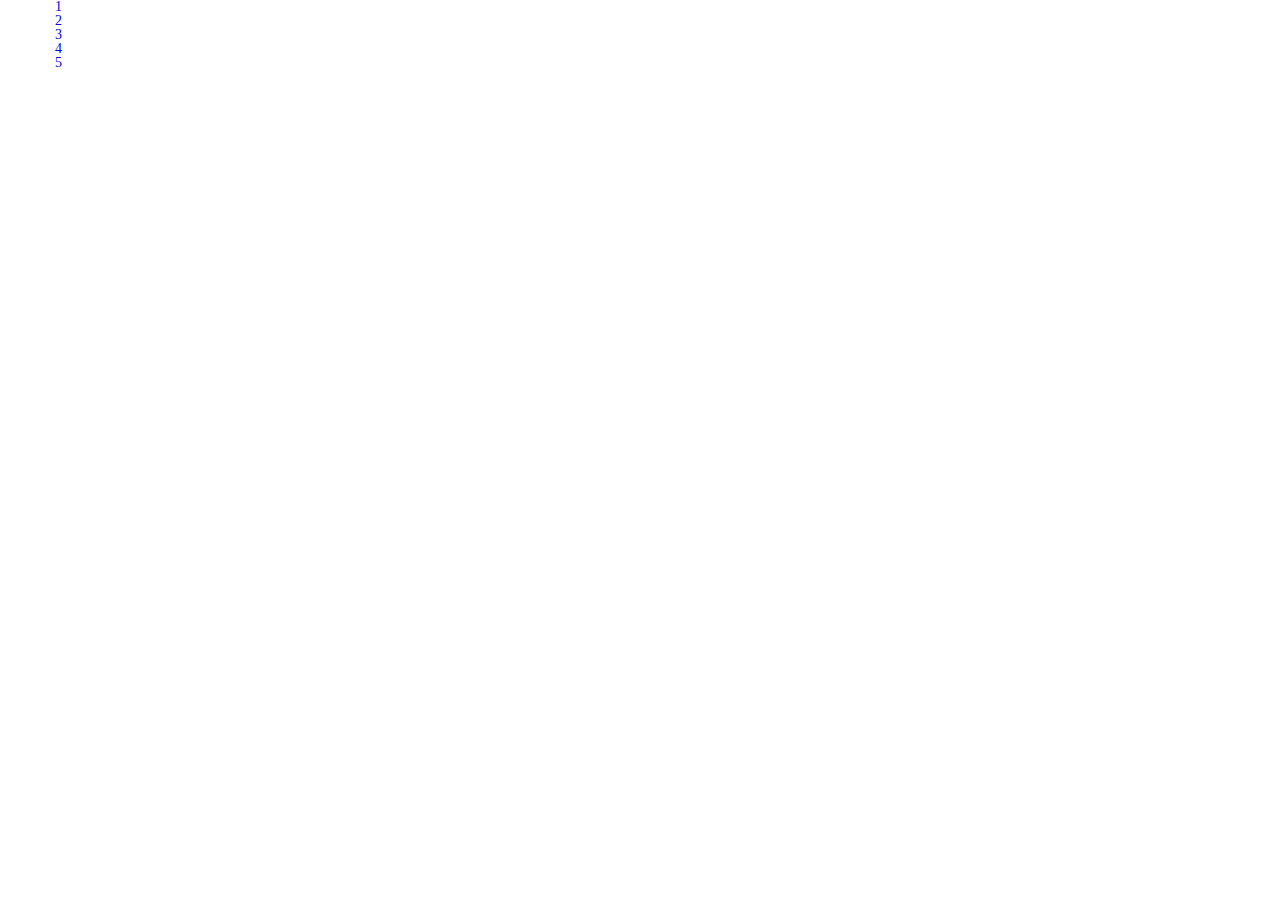
==== index.html @ c4c9f3ec "Стартовые файлы" ====
<!DOCTYPE html>
<html lang="ru">
<head>
	<title>Главная</title>
	<meta charset="UTF-8">
	<meta name="format-detection" content="telephone=no">
	<!-- Bootstrap добавил-->
	<!-- <link rel="stylesheet" href="https://stackpath.bootstrapcdn.com/bootstrap/4.5.0/css/bootstrap.min.css" integrity="sha384-9aIt2nRpC12Uk9gS9baDl411NQApFmC26EwAOH8WgZl5MYYxFfc+NcPb1dKGj7Sk" crossorigin="anonymous"> -->
	<!-- Главный Файл CSS Стилей был-->
	<link rel="stylesheet" href="css/style.css">
	<!-- Фавикон был-->
	<link rel="shortcut icon" href="favicon.ico">
	<!-- <meta name="robots" content="noindex, nofollow"> -->
	<!-- Bootstrap Адаптив был-->
	<!-- <meta name="viewport" content="width=device-width, initial-scale=1.0, maximum-scale=1.0, user-scalable=0"> -->
	<meta name="viewport" content="width=device-width, initial-scale=1.0">
</head>
<body>
	<div class="wrapper">
		<header id="header" class="header">
	<div class="container">
		<div class="header__row">

			<!-- Меню с иконкой бургера -->
			<div class="header__menu menu">
				<div class="menu__icon icon-menu">
					<span></span>
					<span></span>
					<span></span>
				</div>
				<nav class="menu__body">
					<ul class="menu__list">
						<li><a href="#" class="menu__link">1</a></li>
						<li><a href="#" class="menu__link">2</a></li>
						<li><a href="#" class="menu__link">3</a></li>
						<li><a href="#" class="menu__link">4</a></li>
						<li><a href="#" class="menu__link">5</a></li>
					</ul>
				</nav>
			</div>
		</div>
	</div>
</header>

		<!-- Секция -->
		<section id="about" class="about"> 
			<div class="container">
				<div class="block__map" id="map"></div>
			</div>
		</section>

		<!-- Секция -->
		<section id="about" class="about">
			<div class="container">

			</div>
		</section>

		<!-- Секция -->
		<section id="about" class="about">
			<div class="container">

			</div>
		</section>

		<!-- Секция -->
		<section id="about" class="about">
			<div class="container">

			</div>
		</section>

		<!-- Секция -->
		<section id="about" class="about">
			<div class="container">

			</div>
		</section>
		<footer id="footer" class="footer">
	<div class='container'>
		<div class="footer__row">
			<div class="col-lg">

			</div>
		</div>
	</div>
</footer>
	</div>
	<!-- Popup-1 -->
<div class="popup popup-callback">
	<div class="popup-table table">
		<div class="cell">
			<div class="popup-content">
				<div class="popup-close"></div>
				<div class="popup__title"></div>
				<div class="popup__txt"></div>
				<form action="#" class="popup-form form">
					<div class="form-input">
						<input autocomplete="off" type="text" name="form[]" data-value="" class="input" />
					</div>
					<div class="form-input">
						<input autocomplete="off" type="text" name="form[]" data-value="" class="input req email" />
					</div>
					<div class="form-input">
						<input autocomplete="off" type="text" name="form[]" data-value="" class="input req" />
					</div>
					<div class="form-button">
						<button type="submit" class="form__btn btn fw"></button>
					</div>
				</form>
			</div>
		</div>
	</div>
</div>
<!-- <a href="#callback" class="link pl"></a> -->

<!-- =============================================================================================================================== -->
<!-- Popup-Video -->
<div class="popup popup-video">
	<div class="popup-table table">
		<div class="cell">
			<div class="popup-close"></div>
			<div class="popup-video__value video"></div>
		</div>
	</div>
</div>
<!-- <a href="#video" data-vid="Ссылка с ютуба" class="link pl">Попап с видео</a> -->

<div class="popup popup-massege ms_1">
	<div class="popup-table table">
		<div class="cell">
			<div class="popup-content">
				<div class="popup-close"></div>
				<div class="popup__title"></div>
				<div class="popup__txt"></div>
			</div>
		</div>
	</div>
</div>
<!-- ========================================================================================================================================= -->
<!-- Popup-2 -->
<div id="popup-2" class="popup-2">
			<a href="#" class="popup__area-2"></a>
			<div class="popup__body-2">
				<div class="popup__content-2">

					<a href="#" class="popup__close-2">Close</a>
					<div class="popup__title">Заказать ворота Дешево!</div>
					<div class="popup__text">
						Автоматики для ворот, роллет и фасадных конструкций. Официальный представитель компаний 
						Алютех и REHAU и Авелор
					</div>
					<div class="popup__text">
						Автоматики для ворот, роллет и фасадных конструкций. Официальный представитель компаний 
						Алютех и REHAU и Авелор
					</div>
					<div class="popup__text">
						Автоматики для ворот, роллет и фасадных конструкций. Официальный представитель компаний 
						Алютех и REHAU и Авелор
					</div>
					<div class="popup__text">
						Автоматики для ворот, роллет и фасадных конструкций. Официальный представитель компаний 
						Алютех и REHAU и Авелор
					</div>
					<div class="popup__text">
						Автоматики для ворот, роллет и фасадных конструкций. Официальный представитель компаний 
						Алютех и REHAU и Авелор
					</div>

				</div>
			</div>
		</div>
		<!-- <a href="#popup-2" class="heading-info__button popup-link"></a> -->

	<script src="https://code.jquery.com/jquery-3.5.1.min.js" integrity="sha256-9/aliU8dGd2tb6OSsuzixeV4y/faTqgFtohetphbbj0=" crossorigin="anonymous"></script>
<script src="js/vendors.js"></script>
<script src="js/main.js"></script>
<script src="js/custom.js" ></script>

</body>
</html>
---- css/style.css ----
@charset "UTF-8";
* {
  padding: 0px;
  margin: 0px;
  border: 0px; }

*,
*:before,
*:after {
  -moz-box-sizing: border-box;
  -webkit-box-sizing: border-box;
  box-sizing: border-box; }

:focus,
:active {
  outline: none; }

a:focus,
a:active {
  outline: none; }

a, p, ul, li {
  margin: 0; }

aside,
nav,
footer,
header,
section {
  display: block; }

html,
body {
  height: 100%;
  min-width: 320px; }

body {
  line-height: 1;
  font-family: "";
  -ms-text-size-adjust: 100%;
  -moz-text-size-adjust: 100%;
  -webkit-text-size-adjust: 100%; }

input,
button,
textarea {
  font-family: ""; }

input::-ms-clear {
  display: none; }

button {
  cursor: pointer; }

button::-moz-focus-inner {
  padding: 0;
  border: 0; }

a,
a:visited {
  text-decoration: none; }

a:hover {
  text-decoration: none; }

ul li {
  list-style: none; }

img {
  vertical-align: top; }

h1,
h2,
h3,
h4,
h5,
h6 {
  font-weight: inherit;
  font-size: inherit; }

body {
  color: #000;
  font-size: 14px; }
  body.lock {
    overflow: hidden; }

.wrapper {
  width: 100%;
  min-height: 100%;
  overflow: hidden; }

.container {
  max-width: 1170px;
  margin: 0 auto;
  width: 100%; }

.form-row {
  display: -webkit-box;
  display: -moz-box;
  display: -ms-flexbox;
  display: -webkit-flex;
  display: flex;
  font-size: 0;
  margin: 0px -15px; }

.form__column {
  padding: 0px 15px; }

.btn {
  display: inline-block;
  padding: 0px 0px; }
  .btn.fw {
    width: 100%; }

.select-block {
  position: relative; }

.select__label {
  z-index: 2;
  position: absolute;
  top: -8px;
  background-color: #f7f7f7;
  padding: 0 5px;
  color: #979797;
  font-weight: 600;
  font-size: 13px;
  line-height: 16px;
  left: 20px; }

.select {
  position: relative;
  cursor: pointer; }
  .select .select-title {
    z-index: 1;
    width: 100%;
    height: 55px;
    border: 1px solid #dedede;
    position: relative;
    background-color: #fff; }
  .select .select-title__arrow {
    position: absolute;
    top: 0;
    right: 0px;
    width: 45px;
    height: 100%;
    background: url("../img/icons/select-arrow.svg") center no-repeat; }
  .select .select-title__value {
    color: #000;
    font-weight: 700;
    font-size: 18px;
    line-height: 53px;
    display: block;
    overflow: hidden;
    padding: 0 45px 0 25px;
    white-space: nowrap;
    text-transform: none;
    -o-text-overflow: ellipsis;
    text-overflow: ellipsis; }
  .select .select-options {
    position: absolute;
    z-index: 10;
    top: 54px;
    display: none;
    overflow: hidden;
    min-width: 100%;
    background-color: #fff;
    border: 1px solid #dedede;
    padding: 10px 20px 10px 25px; }
  .select .select-options-scroll {
    max-height: 80px;
    overflow: auto; }
  .select .select-options-list {
    padding: 0px 0px 0px 0px; }
  .select .select-options__value {
    color: #000;
    font-size: 20px;
    margin: 0px 0px 15px 0px; }
    .select .select-options__value:last-child {
      margin: 0px 0px 0px 0px; }
    .select .select-options__value:hover {
      color: #000; }

input[type=text], input[type=email], input[type=tel], textarea {
  -webkit-appearance: none;
  -moz-appearance: none;
  appearance: none; }

.input, .input__phone {
  border: 1px solid #000;
  border-radius: 0px;
  width: 100%;
  display: block;
  padding: 0px 10px; }

textarea.input {
  resize: none;
  padding: 5px 10px; }

.check {
  position: relative;
  padding-left: 25px;
  color: #5f5f5f;
  line-height: 18px;
  cursor: pointer; }
  .check input {
    display: none; }
  .check:before {
    content: '';
    left: 0;
    top: 0;
    width: 18px;
    height: 18px;
    border: 1px solid #a3a3a3;
    position: absolute; }
  .check.active:before {
    background: url("../img/icons/check.svg") center no-repeat; }

.option {
  position: relative;
  cursor: pointer;
  padding-left: 25px;
  line-height: 16px;
  margin-bottom: 10px;
  font-size: 15px;
  font-weight: 300; }
  .option:last-child {
    margin-bottom: 0px; }
  .option input {
    display: none; }
  .option:before {
    position: absolute;
    left: 0;
    top: 0;
    width: 16px;
    height: 16px;
    content: '';
    border: 1px solid #7f7f7f;
    border-radius: 50%; }
  .option.active:before {
    background: url("../img/icons/option.svg") center no-repeat; }

.rating-block {
  display: table;
  font-size: 0; }

.rating {
  display: inline-block;
  position: relative;
  vertical-align: middle; }
  .rating.edit .star {
    cursor: pointer; }
  .rating .star {
    width: 17px;
    height: 14px;
    display: inline-block;
    position: relative;
    z-index: 3; }

.rating__line {
  position: absolute;
  width: 85px;
  height: 14px;
  top: 0;
  left: 0;
  background: url("../img/icons/bg_rating.svg") 0 0 no-repeat;
  z-index: 1;
  background-size: 85px 100%; }

.rating__activeline {
  position: absolute;
  width: 0px;
  height: 14px;
  top: 0;
  left: 0;
  background: url("../img/icons/bg_rating_active.svg") 0 0 no-repeat;
  z-index: 2;
  background-size: 85px 100%; }

.rating__value {
  display: inline-block;
  color: #1b3139;
  font-size: 14px;
  line-height: 13px;
  vertical-align: middle; }

.quantity {
  position: relative;
  width: 73px;
  height: 47px;
  border: 1px solid #cfcfcf;
  background-color: #ffffff; }

.quantity__input {
  height: 45px;
  width: 50px;
  text-align: center;
  color: #101010;
  font-weight: 300; }

.quantity__btn {
  position: absolute;
  top: 11px;
  right: 15px;
  cursor: pointer; }
  .quantity__btn:before {
    font-size: 25px;
    display: inline-block;
    line-height: 10px;
    color: #a9a9a9; }
  .quantity__btn:hover:before {
    color: #da0005; }
  .quantity__btn.dwn {
    top: 25px; }

.category-params-item-price-table {
  margin-bottom: 25px; }
  .category-params-item-price-table .cell:first-child {
    padding-right: 15px;
    position: relative; }
    .category-params-item-price-table .cell:first-child:after {
      content: '-';
      position: absolute;
      right: -4px;
      top: 8px;
      font-size: 20px; }
  .category-params-item-price-table .cell:last-child {
    padding-left: 15px; }
  .category-params-item-price-table .cell input {
    height: 37px;
    border: 2px solid #393939;
    background-color: #ffffff;
    text-align: center;
    font-size: 12px;
    color: #393939;
    font-weight: 500;
    width: 100%; }

.category-params-item-price-range {
  margin: 0 12px 40px 12px;
  background-color: #c9cecf;
  height: 2px;
  position: relative; }
  .category-params-item-price-range .ui-slider-range {
    background-color: #000;
    height: 2px;
    position: relative; }
  .category-params-item-price-range .ui-slider-handle {
    width: 23px;
    height: 28px;
    border: 3px solid #fbfbfb;
    background-color: #ea5922;
    display: block;
    position: absolute;
    top: -14px;
    margin-left: -12px;
    cursor: pointer; }
    .category-params-item-price-range .ui-slider-handle span {
      position: absolute;
      bottom: -18px;
      left: 50%;
      width: 50px;
      text-align: center;
      font-size: 10px;
      margin-left: -25px;
      font-weight: 500;
      color: #94a6aa; }

.form__info {
  position: absolute;
  width: 60px;
  height: 60px;
  right: 0;
  top: 0;
  line-height: 60px;
  text-align: center;
  color: #888;
  z-index: 2;
  font-size: 14px; }
  @media (max-width: 767.98px) {
    .form__info {
      width: 50px;
      height: 50px;
      line-height: 50px; } }

.form-range-line {
  position: relative;
  height: 5px;
  border-radius: 0 0 4px 4px;
  background-color: #e0e0e0;
  margin: -2px 0px 0px 0px; }
  .form-range-line .ui-slider-range {
    background-color: #093454;
    height: 5px;
    position: absolute;
    top: 0;
    left: 0;
    border-radius: 0 0 4px 4px; }
  .form-range-line .ui-slider-handle {
    background: url("../img/icons/range.svg") 0 0 no-repeat;
    width: 28px;
    height: 28px;
    position: absolute;
    margin: -9px 0px 0px -14px;
    top: 0;
    left: 0;
    cursor: pointer; }
  .form-range-line .ui-state-hover {
    background: url("../img/icons/range_a.svg") 0 0 no-repeat; }

.form-range-values {
  display: -webkit-box;
  display: -moz-box;
  display: -ms-flexbox;
  display: -webkit-flex;
  display: flex;
  font-size: 0;
  -webkit-box-pack: justify;
  -ms-flex-pack: justify;
  justify-content: space-between;
  padding: 14px 0px 0px 0px; }

.form-range-values__item {
  font-size: 12px;
  color: #888; }

.row:after {
  display: block;
  content: "";
  clear: both; }

.rub:after {
  content: "₽"; }

.noselect {
  -webkit-touch-callout: none;
  -webkit-user-select: none;
  -khtml-user-select: none;
  -moz-user-select: none;
  -ms-user-select: none;
  user-select: none; }

ol.counter {
  list-style-type: none;
  counter-reset: item; }
  ol.counter li {
    position: relative;
    padding: 0px 0px 0px 45px; }
    ol.counter li:before {
      counter-increment: item;
      content: counter(item);
      position: absolute;
      left: 0;
      top: 0;
      color: #818181;
      font-size: 14px;
      font-weight: 700;
      text-align: center;
      line-height: 26px;
      border-radius: 50%;
      width: 28px;
      height: 28px;
      border: 1px solid #4274bb; }

.ellipsis {
  display: block;
  overflow: hidden;
  width: 100%;
  white-space: nowrap;
  -o-text-overflow: ellipsis;
  text-overflow: ellipsis; }

.es {
  overflow: hidden;
  white-space: nowrap;
  -o-text-overflow: ellipsis;
  text-overflow: ellipsis; }

.table {
  display: table;
  font-size: 0;
  width: 100%; }

.trow {
  display: table-row; }

.cell {
  display: table-cell; }
  .cell.full {
    width: 100%; }

.ibg {
  position: relative; }
  .ibg img {
    position: absolute;
    width: 100%;
    height: 100%;
    top: 0;
    left: 0;
    -o-object-fit: cover;
    object-fit: cover; }

body.ie .ibg {
  background-position: center;
  background-size: cover;
  background-repeat: no-repeat; }

body.ie .ibg img {
  width: 0;
  height: 0;
  opacity: 0;
  visibility: hidden; }

.video {
  position: relative;
  overflow: hidden;
  height: 0;
  padding-bottom: 56.25%; }
  .video video,
  .video iframe,
  .video object,
  .video embed {
    position: absolute;
    top: 0;
    left: 0;
    width: 100%;
    height: 100%; }

.videobg video,
.videobg iframe,
.videobg object,
.videobg embed {
  position: fixed;
  top: 50%;
  left: 50%;
  min-width: 100%;
  min-height: 100%;
  width: auto;
  height: auto;
  z-index: -100;
  -webkit-transform: translateX(-50%) translateY(-50%);
  -ms-transform: translateX(-50%) translateY(-50%);
  transform: translateX(-50%) translateY(-50%);
  background-size: cover; }

.moretext {
  overflow: hidden; }

.moretext__more {
  cursor: pointer; }
  .moretext__more span {
    font-style: normal; }
    .moretext__more span:first-child {
      display: block; }
    .moretext__more span:last-child {
      display: none; }
  .moretext__more.active span {
    font-style: normal; }
    .moretext__more.active span:first-child {
      display: none; }
    .moretext__more.active span:last-child {
      display: block; }

.graystyle {
  -webkit-transition: all 0.8s ease 0s;
  -moz-transition: all 0.8s ease 0s;
  -ms-transition: all 0.8s ease 0s;
  -o-transition: all 0.8s ease 0s;
  transition: all 0.8s ease 0s;
  filter: grayscale(1);
  -webkit-filter: grayscale(1);
  -moz-filter: grayscale(1);
  -o-filter: grayscale(1); }

.graystyleoff {
  filter: grayscale(0);
  -webkit-filter: grayscale(0);
  -moz-filter: grayscale(0);
  -o-filter: grayscale(0); }

.slick-slider {
  position: relative; }
  .slick-slider .slick-track,
  .slick-slider .slick-list {
    -webkit-transform: translate3d(0, 0, 0);
    -moz-transform: translate3d(0, 0, 0);
    -ms-transform: translate3d(0, 0, 0);
    -o-transform: translate3d(0, 0, 0);
    transform: translate3d(0, 0, 0); }
  .slick-slider .slick-list {
    position: relative;
    overflow: hidden;
    width: 100%; }
  .slick-slider .slick-track {
    position: relative;
    width: 100%;
    display: -webkit-box;
    display: -moz-box;
    display: -ms-flexbox;
    display: -webkit-flex;
    display: flex;
    font-size: 0; }
  .slick-slider .slick-slide {
    position: relative; }

.tab__item {
  display: none; }
  .tab__item.active {
    display: block; }

.mirror {
  -webkit-transform: scale(-1, 1);
  -ms-transform: scale(-1, 1);
  transform: scale(-1, 1); }

.nicescroll-rails {
  z-index: 1000 !important; }

.gm-style-iw-t {
  opacity: 0; }

.baloon {
  opacity: 1;
  right: -7px !important;
  bottom: 80px !important; }
  .baloon button {
    display: none !important; }
  .baloon:after {
    display: none !important; }

.baloon-style {
  display: none; }

.baloon-content.gm-style-iw {
  opacity: 1;
  border-radius: 0px !important;
  max-width: 300px !important;
  padding: 0 !important;
  left: 0 !important;
  width: 100% !important;
  overflow: visible !important; }
  .baloon-content.gm-style-iw > .gm-style-iw-d {
    overflow: hidden !important;
    max-width: none !important; }
  .baloon-content.gm-style-iw:after {
    display: none !important; }

.baloon-close {
  top: 18px !important; }

.popup {
  -webkit-overflow-scrolling: touch;
  background-color: rgba(0, 0, 0, 0.8);
  display: none;
  position: fixed !important;
  top: 0px;
  left: 0;
  width: 100%;
  height: 100%;
  overflow: auto;
  z-index: 100; }
  .popup.active .popup-content {
    -moz-transform: scale(1);
    -ms-transform: scale(1);
    -webkit-transform: scale(1);
    -o-transform: scale(1);
    transform: scale(1); }
  .popup.show {
    display: block; }
    .popup.show .popup-content {
      -moz-transform: scale(1);
      -ms-transform: scale(1);
      -webkit-transform: scale(1);
      -o-transform: scale(1);
      transform: scale(1); }

.popup-table {
  height: 100%;
  table-layout: fixed; }
  .popup-table > .cell {
    height: 100%;
    vertical-align: middle;
    padding: 30px 10px; }

.popup-content {
  -moz-transform: scale(0);
  -ms-transform: scale(0);
  -webkit-transform: scale(0);
  -o-transform: scale(0);
  transform: scale(0);
  -webkit-transition: all 0.3s ease 0s;
  -moz-transition: all 0.3s ease 0s;
  -ms-transition: all 0.3s ease 0s;
  -o-transition: all 0.3s ease 0s;
  transition: all 0.3s ease 0s;
  position: relative;
  max-width: 1230px;
  margin: 0px auto;
  background-color: #fff; }

.popup-close {
  width: 15px;
  height: 15px;
  position: absolute;
  top: 0px;
  right: 0px;
  cursor: pointer;
  background: url("../img/icons/close.svg") 0 0 no-repeat; }

.popup-video .popup-close {
  width: 40px;
  height: 40px;
  background-color: #fff;
  top: 0px;
  right: 0px; }

/*popup-2*/
.popup-2 {
  position: fixed;
  width: 100%;
  height: 100%;
  background: rgba(0, 0, 0, 0.8);
  top: 0;
  left: 0;
  z-index: 100;
  opacity: 0;
  visibility: hidden;
  overflow-y: auto;
  overflow-x: hidden;
  -webkit-transition: all 0.9s ease;
  -o-transition: all 0.9s ease;
  transition: all 0.9s ease; }

.popup-2:target {
  opacity: 1;
  visibility: visible; }

.popup-2:target .popup__content-2 {
  opacity: 1;
  -webkit-transform: translate(0px, 0px);
  -ms-transform: translate(0px, 0px);
  transform: translate(0px, 0px);
  /*transform: perspective(600px) translate(0px, 0%) rotateX(0deg);*/ }

.popup__area-2 {
  position: absolute;
  top: 0;
  left: 0;
  width: 100%;
  height: 100%; }

.popup__body-2 {
  min-height: 100%;
  display: -webkit-box;
  display: -ms-flexbox;
  display: flex;
  -webkit-box-align: center;
  -ms-flex-align: center;
  align-items: center;
  -webkit-box-pack: center;
  -ms-flex-pack: center;
  justify-content: center;
  padding: 30px 10px; }

.popup__content-2 {
  background: #fff;
  max-width: 800px;
  padding: 30px;
  position: relative;
  border-radius: 23px;
  opacity: 0;
  -webkit-transition: all 0.9s ease;
  -o-transition: all 0.9s ease;
  transition: all 0.9s ease;
  -webkit-transform: translate(0px, -100%);
  -ms-transform: translate(0px, -100%);
  transform: translate(0px, -100%);
  /*transform: perspective(600px) translate(0px, -100%) rotateX(45deg);*/ }

.popup__close-2 {
  position: absolute;
  top: 15px;
  right: 20px;
  font-size: 20px;
  color: #000; }

.popup__title {
  font-size: 35px;
  margin-bottom: 25px;
  text-align: center; }

.popup__text {
  font-size: 20px;
  line-height: 25px;
  margin-bottom: 10px;
  color: grey; }

.icon-menu {
  display: none;
  position: absolute;
  top: 18px;
  right: 10px;
  width: 30px;
  height: 18px;
  cursor: pointer;
  z-index: 5; }
  .icon-menu span {
    -webkit-transition: all 0.3s ease 0s;
    -moz-transition: all 0.3s ease 0s;
    -ms-transition: all 0.3s ease 0s;
    -o-transition: all 0.3s ease 0s;
    transition: all 0.3s ease 0s;
    top: 8px;
    left: 0px;
    position: absolute;
    width: 100%;
    height: 2px;
    background-color: #fe9d2b; }
    .icon-menu span:first-child {
      top: 0px; }
    .icon-menu span:last-child {
      top: auto;
      bottom: 0px; }
  .icon-menu.active span {
    -moz-transform: scale(0);
    -ms-transform: scale(0);
    -webkit-transform: scale(0);
    -o-transform: scale(0);
    transform: scale(0); }
    .icon-menu.active span:first-child {
      -moz-transform: rotate(-45deg);
      -ms-transform: rotate(-45deg);
      -webkit-transform: rotate(-45deg);
      -o-transform: rotate(-45deg);
      transform: rotate(-45deg);
      top: 8px; }
    .icon-menu.active span:last-child {
      -moz-transform: rotate(45deg);
      -ms-transform: rotate(45deg);
      -webkit-transform: rotate(45deg);
      -o-transform: rotate(45deg);
      transform: rotate(45deg);
      bottom: 8px; }

.menu__body.active {
  display: block;
  position: fixed;
  z-index: 50000;
  background: rgba(0, 0, 0, 0.9);
  left: 0;
  top: 0;
  width: 100%;
  height: 100%;
  padding: 15px 20px 35px 10px;
  margin-top: 55px;
  overflow: auto;
  -webkit-transition: all 0.35s;
  -o-transition: all 0.35s;
  transition: all 0.35s; }

@media (max-width: 1100px) {
  .container {
    padding: 0 10px; } }

@media (max-width: 768px) {
  .menu__body {
    display: none; }
  .icon-menu {
    display: block; } }
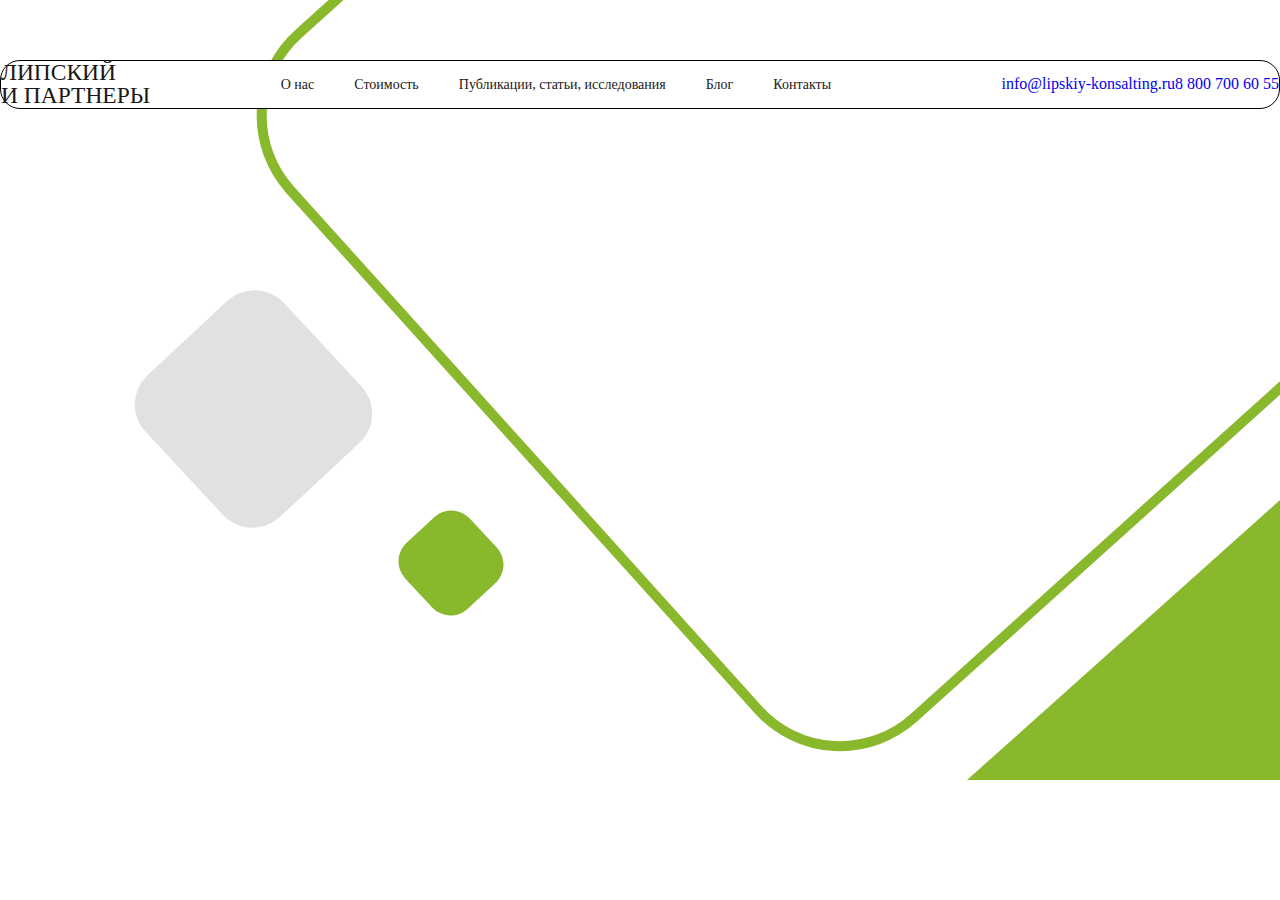
==== commit 561501a1: "Частичная верстка шакпи" ====
--- a/index.html
+++ b/index.html
@@ -1,5 +1,6 @@
 <!DOCTYPE html>
 <html lang="ru">
+
 <head>
 	<title>Главная</title>
 	<meta charset="UTF-8">
@@ -15,11 +16,22 @@
 	<!-- <meta name="viewport" content="width=device-width, initial-scale=1.0, maximum-scale=1.0, user-scalable=0"> -->
 	<meta name="viewport" content="width=device-width, initial-scale=1.0">
 </head>
+
 <body>
 	<div class="wrapper">
 		<header id="header" class="header">
-	<div class="container">
-		<div class="header__row">
+
+	<div class="header__img">
+		<div class="header__img-big"></div>
+		<div class="header__block-grey"></div>
+		<div class="header__block-green-small"></div>
+		<div class="header__block-green"></div>
+	</div>
+
+	<div class="header__container container">
+
+		<div class="header__row d-flex">
+			<a href="#" class="header__logo">ЛИПСКИЙ <br> <span>И ПАРТНЕРЫ</span></a>
 
 			<!-- Меню с иконкой бургера -->
 			<div class="header__menu menu">
@@ -29,21 +41,28 @@
 					<span></span>
 				</div>
 				<nav class="menu__body">
-					<ul class="menu__list">
-						<li><a href="#" class="menu__link">1</a></li>
-						<li><a href="#" class="menu__link">2</a></li>
-						<li><a href="#" class="menu__link">3</a></li>
-						<li><a href="#" class="menu__link">4</a></li>
-						<li><a href="#" class="menu__link">5</a></li>
+					<ul class="menu__list d-flex">
+						<li><a href="#" class="menu__link">О нас</a></li>
+						<li><a href="#" class="menu__link">Стоимость</a></li>
+						<li><a href="#" class="menu__link">Публикации, статьи, исследования</a></li>
+						<li><a href="#" class="menu__link">Блог</a></li>
+						<li><a href="#" class="menu__link">Контакты</a></li>
 					</ul>
 				</nav>
 			</div>
-		</div>
-	</div>
+
+			<div class="header__contact d-flex">
+				<a href="#">info@lipskiy-konsalting.ru</a>
+				<a href="#">8 800 700 60 55</a>
+			</div>
+		</div>
+
+	</div>
+
 </header>
 
 		<!-- Секция -->
-		<section id="about" class="about"> 
+		<section id="about" class="about">
 			<div class="container">
 				<div class="block__map" id="map"></div>
 			</div>
@@ -178,4 +197,5 @@
 <script src="js/custom.js" ></script>
 
 </body>
+
 </html>--- a/css/style.css
+++ b/css/style.css
@@ -1,4 +1,3 @@
-@charset "UTF-8";
 * {
   padding: 0px;
   margin: 0px;
@@ -79,8 +78,8 @@
   font-size: inherit; }
 
 body {
-  color: #000;
-  font-size: 14px; }
+  color: #1A1818;
+  font-size: 16px; }
   body.lock {
     overflow: hidden; }
 
@@ -90,7 +89,7 @@
   overflow: hidden; }
 
 .container {
-  max-width: 1170px;
+  max-width: 1440px;
   margin: 0 auto;
   width: 100%; }
 
@@ -422,230 +421,6 @@
 .form-range-values__item {
   font-size: 12px;
   color: #888; }
-
-.row:after {
-  display: block;
-  content: "";
-  clear: both; }
-
-.rub:after {
-  content: "₽"; }
-
-.noselect {
-  -webkit-touch-callout: none;
-  -webkit-user-select: none;
-  -khtml-user-select: none;
-  -moz-user-select: none;
-  -ms-user-select: none;
-  user-select: none; }
-
-ol.counter {
-  list-style-type: none;
-  counter-reset: item; }
-  ol.counter li {
-    position: relative;
-    padding: 0px 0px 0px 45px; }
-    ol.counter li:before {
-      counter-increment: item;
-      content: counter(item);
-      position: absolute;
-      left: 0;
-      top: 0;
-      color: #818181;
-      font-size: 14px;
-      font-weight: 700;
-      text-align: center;
-      line-height: 26px;
-      border-radius: 50%;
-      width: 28px;
-      height: 28px;
-      border: 1px solid #4274bb; }
-
-.ellipsis {
-  display: block;
-  overflow: hidden;
-  width: 100%;
-  white-space: nowrap;
-  -o-text-overflow: ellipsis;
-  text-overflow: ellipsis; }
-
-.es {
-  overflow: hidden;
-  white-space: nowrap;
-  -o-text-overflow: ellipsis;
-  text-overflow: ellipsis; }
-
-.table {
-  display: table;
-  font-size: 0;
-  width: 100%; }
-
-.trow {
-  display: table-row; }
-
-.cell {
-  display: table-cell; }
-  .cell.full {
-    width: 100%; }
-
-.ibg {
-  position: relative; }
-  .ibg img {
-    position: absolute;
-    width: 100%;
-    height: 100%;
-    top: 0;
-    left: 0;
-    -o-object-fit: cover;
-    object-fit: cover; }
-
-body.ie .ibg {
-  background-position: center;
-  background-size: cover;
-  background-repeat: no-repeat; }
-
-body.ie .ibg img {
-  width: 0;
-  height: 0;
-  opacity: 0;
-  visibility: hidden; }
-
-.video {
-  position: relative;
-  overflow: hidden;
-  height: 0;
-  padding-bottom: 56.25%; }
-  .video video,
-  .video iframe,
-  .video object,
-  .video embed {
-    position: absolute;
-    top: 0;
-    left: 0;
-    width: 100%;
-    height: 100%; }
-
-.videobg video,
-.videobg iframe,
-.videobg object,
-.videobg embed {
-  position: fixed;
-  top: 50%;
-  left: 50%;
-  min-width: 100%;
-  min-height: 100%;
-  width: auto;
-  height: auto;
-  z-index: -100;
-  -webkit-transform: translateX(-50%) translateY(-50%);
-  -ms-transform: translateX(-50%) translateY(-50%);
-  transform: translateX(-50%) translateY(-50%);
-  background-size: cover; }
-
-.moretext {
-  overflow: hidden; }
-
-.moretext__more {
-  cursor: pointer; }
-  .moretext__more span {
-    font-style: normal; }
-    .moretext__more span:first-child {
-      display: block; }
-    .moretext__more span:last-child {
-      display: none; }
-  .moretext__more.active span {
-    font-style: normal; }
-    .moretext__more.active span:first-child {
-      display: none; }
-    .moretext__more.active span:last-child {
-      display: block; }
-
-.graystyle {
-  -webkit-transition: all 0.8s ease 0s;
-  -moz-transition: all 0.8s ease 0s;
-  -ms-transition: all 0.8s ease 0s;
-  -o-transition: all 0.8s ease 0s;
-  transition: all 0.8s ease 0s;
-  filter: grayscale(1);
-  -webkit-filter: grayscale(1);
-  -moz-filter: grayscale(1);
-  -o-filter: grayscale(1); }
-
-.graystyleoff {
-  filter: grayscale(0);
-  -webkit-filter: grayscale(0);
-  -moz-filter: grayscale(0);
-  -o-filter: grayscale(0); }
-
-.slick-slider {
-  position: relative; }
-  .slick-slider .slick-track,
-  .slick-slider .slick-list {
-    -webkit-transform: translate3d(0, 0, 0);
-    -moz-transform: translate3d(0, 0, 0);
-    -ms-transform: translate3d(0, 0, 0);
-    -o-transform: translate3d(0, 0, 0);
-    transform: translate3d(0, 0, 0); }
-  .slick-slider .slick-list {
-    position: relative;
-    overflow: hidden;
-    width: 100%; }
-  .slick-slider .slick-track {
-    position: relative;
-    width: 100%;
-    display: -webkit-box;
-    display: -moz-box;
-    display: -ms-flexbox;
-    display: -webkit-flex;
-    display: flex;
-    font-size: 0; }
-  .slick-slider .slick-slide {
-    position: relative; }
-
-.tab__item {
-  display: none; }
-  .tab__item.active {
-    display: block; }
-
-.mirror {
-  -webkit-transform: scale(-1, 1);
-  -ms-transform: scale(-1, 1);
-  transform: scale(-1, 1); }
-
-.nicescroll-rails {
-  z-index: 1000 !important; }
-
-.gm-style-iw-t {
-  opacity: 0; }
-
-.baloon {
-  opacity: 1;
-  right: -7px !important;
-  bottom: 80px !important; }
-  .baloon button {
-    display: none !important; }
-  .baloon:after {
-    display: none !important; }
-
-.baloon-style {
-  display: none; }
-
-.baloon-content.gm-style-iw {
-  opacity: 1;
-  border-radius: 0px !important;
-  max-width: 300px !important;
-  padding: 0 !important;
-  left: 0 !important;
-  width: 100% !important;
-  overflow: visible !important; }
-  .baloon-content.gm-style-iw > .gm-style-iw-d {
-    overflow: hidden !important;
-    max-width: none !important; }
-  .baloon-content.gm-style-iw:after {
-    display: none !important; }
-
-.baloon-close {
-  top: 18px !important; }
 
 .popup {
   -webkit-overflow-scrolling: touch;
@@ -793,6 +568,116 @@
   line-height: 25px;
   margin-bottom: 10px;
   color: grey; }
+
+.header {
+  position: relative;
+  padding-top: 60px; }
+  .header__container {
+    position: relative;
+    z-index: 5; }
+  .header__logo {
+    font-size: 23.48px;
+    color: #1A1818; }
+    .header__logo span {
+      color: #1A1818; }
+  .header__img {
+    max-width: 1180px;
+    width: 100%;
+    height: 780px;
+    position: absolute;
+    top: 0;
+    right: 0;
+    z-index: 1;
+    margin-left: auto; }
+  .header__img-big {
+    position: relative;
+    top: -370px;
+    right: -24%;
+    max-width: 1070px;
+    width: 100%;
+    height: 930px;
+    border: 10px solid #8AB82D;
+    border-radius: 115px;
+    overflow: hidden;
+    -webkit-transform: rotate(-42deg);
+    -ms-transform: rotate(-42deg);
+    transform: rotate(-42deg);
+    -moz-transform-origin: 0 100%;
+    -ms-transform-origin: 0 100%;
+    -o-transform-origin: 0 100%; }
+  .header__img-big:before {
+    content: "";
+    position: absolute;
+    width: 100%;
+    height: 758px;
+    top: 180px;
+    right: 310px;
+    z-index: 1;
+    background: url("../img/header-01.jpg") center center;
+    background-repeat: no-repeat;
+    background-position: 50% 50%;
+    -webkit-transform: rotate(42deg);
+    -ms-transform: rotate(42deg);
+    transform: rotate(42deg); }
+  .header__block-grey {
+    position: absolute;
+    top: 40%;
+    left: 5%;
+    width: 189px;
+    height: 194px;
+    background: #E0E1E3;
+    border-radius: 40px;
+    overflow: hidden;
+    -webkit-transform: rotate(-43deg);
+    -ms-transform: rotate(-43deg);
+    transform: rotate(-43deg);
+    -moz-transform-origin: 0 100%;
+    -ms-transform-origin: 0 100%;
+    -o-transform-origin: 0 100%; }
+  .header__block-green-small {
+    position: absolute;
+    bottom: 22%;
+    left: 26%;
+    width: 88px;
+    height: 90px;
+    background: #8AB82D;
+    border-radius: 25px;
+    overflow: hidden;
+    -webkit-transform: rotate(-43deg);
+    -ms-transform: rotate(-43deg);
+    transform: rotate(-43deg);
+    -moz-transform-origin: 0 100%;
+    -ms-transform-origin: 0 100%;
+    -o-transform-origin: 0 100%; }
+  .header__block-green {
+    position: absolute;
+    bottom: 0;
+    right: 0;
+    border-bottom: 280px solid #8AB82D;
+    border-left: 313px solid transparent; }
+  .header__img-c {
+    width: 100%;
+    height: auto; }
+  .header__row {
+    background: #fff;
+    border-radius: 20px;
+    border: 1px solid #000; }
+
+.d-flex {
+  display: -webkit-box;
+  display: -ms-flexbox;
+  display: flex;
+  -webkit-box-pack: justify;
+  -ms-flex-pack: justify;
+  justify-content: space-between;
+  -webkit-box-align: center;
+  -ms-flex-align: center;
+  align-items: center; }
+
+.menu__link {
+  font-size: 14px;
+  color: #1A1818;
+  margin-right: 40px; }
 
 .icon-menu {
   display: none;
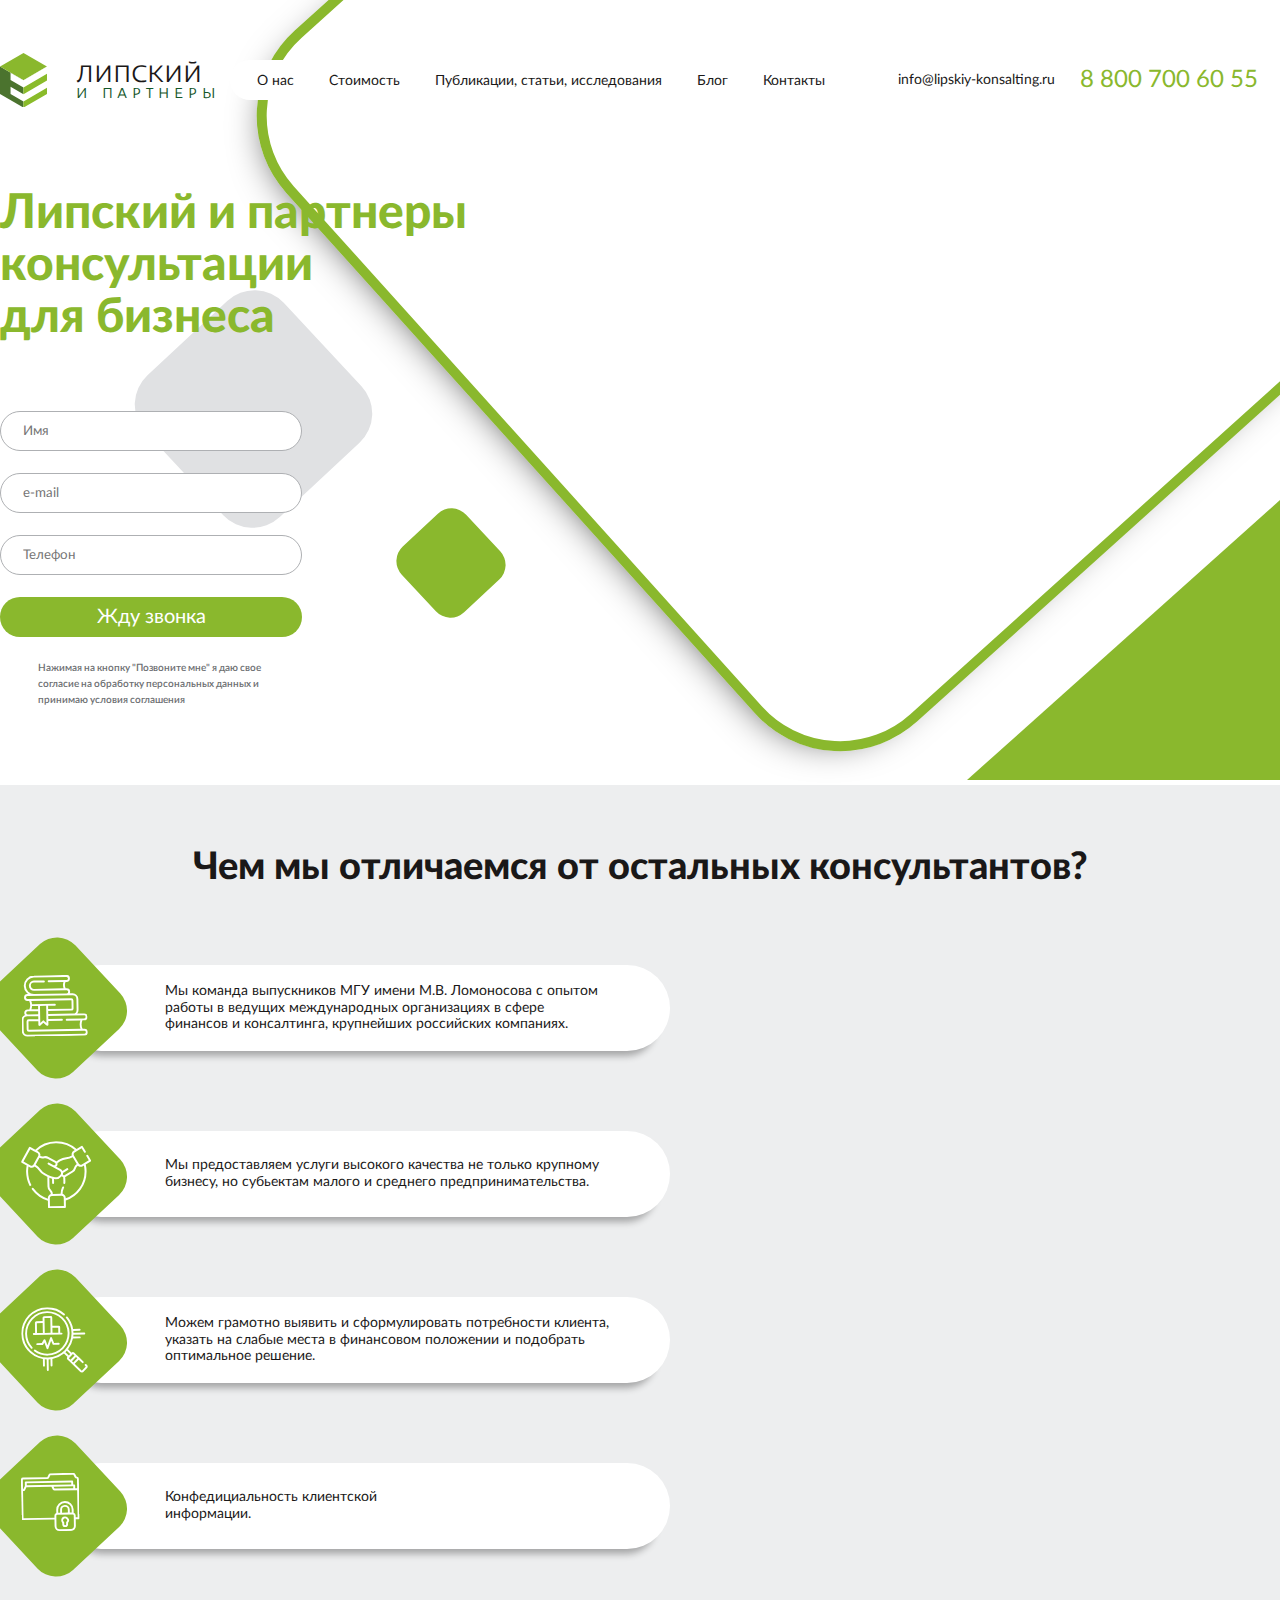
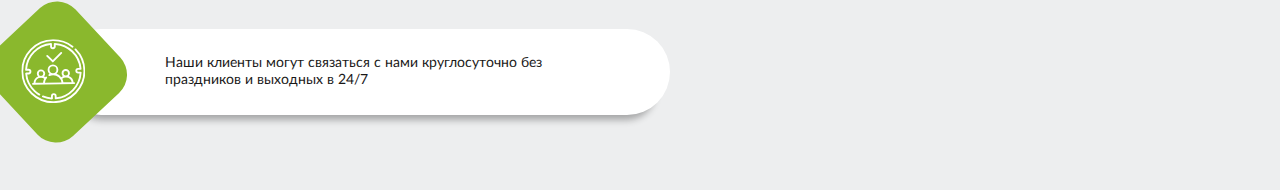
==== commit 7d9a107f: "Верстка Шапки и Второго блока" ====
--- a/index.html
+++ b/index.html
@@ -31,10 +31,9 @@
 	<div class="header__container container">
 
 		<div class="header__row d-flex">
-			<a href="#" class="header__logo">ЛИПСКИЙ <br> <span>И ПАРТНЕРЫ</span></a>
-
+			<a href="#" class="header__logo icon-logo"><p>ЛИПСКИЙ <br> <span>И ПАРТНЕРЫ</span></p></a>
 			<!-- Меню с иконкой бургера -->
-			<div class="header__menu menu">
+			<div class="header__menu menu d-flex">
 				<div class="menu__icon icon-menu">
 					<span></span>
 					<span></span>
@@ -42,57 +41,130 @@
 				</div>
 				<nav class="menu__body">
 					<ul class="menu__list d-flex">
-						<li><a href="#" class="menu__link">О нас</a></li>
-						<li><a href="#" class="menu__link">Стоимость</a></li>
-						<li><a href="#" class="menu__link">Публикации, статьи, исследования</a></li>
-						<li><a href="#" class="menu__link">Блог</a></li>
-						<li><a href="#" class="menu__link">Контакты</a></li>
+						<li><a href="#">О нас</a></li>
+						<li><a href="#">Стоимость</a></li>
+						<li><a href="#">Публикации, статьи, исследования</a></li>
+						<li><a href="#">Блог</a></li>
+						<li><a href="#">Контакты</a></li>
 					</ul>
 				</nav>
-			</div>
-
-			<div class="header__contact d-flex">
-				<a href="#">info@lipskiy-konsalting.ru</a>
-				<a href="#">8 800 700 60 55</a>
-			</div>
-		</div>
+				<div class="header__contact d-flex">
+					<a href="#" class="contact-mail">info@lipskiy-konsalting.ru</a>
+					<a href="#" class="contact-tel">8 800 700 60 55</a>
+				</div>
+			</div>
+		</div>
+
+		<h1>Липский и партнеры <br>
+			консультации <br>
+			для бизнеса
+		</h1>
+
+		<form class="header__form" action="#">
+			<input type="text" autocomplete="off" name="form[]" placeholder="Имя" data-value="" class="input">
+			<input type="email" autocomplete="off" name="form[]" placeholder="e-mail" data-value="" class="input__phone">
+			<input type="tel" autocomplete="off" name="form[]" placeholder="Телефон" data-value="" class="input__phone">
+			<button type="submit" class="form__btn btn">Жду звонка</button>
+			<p>
+				Нажимая на кнопку "Позвоните мне" я даю свое
+				согласие на обработку персональных данных и
+				принимаю условия соглашения
+			</p>
+		</form>
 
 	</div>
 
 </header>
 
 		<!-- Секция -->
+		<section id="advant" class="advant">
+			<div class="container">
+				<h2>
+					Чем мы отличаемся от остальных консультантов?
+				</h2>
+				<div class="advant__column d-flex">
+
+					<div class="advant__item d-flex">
+						<div class="advant__item-left advant-icon-1"></div>
+						<div class="advant__item-right">
+							<p>
+								Мы команда выпускников МГУ имени М.В. Ломоносова с опытом
+								работы в ведущих международных организациях в сфере финансов
+								и консалтинга, крупнейших российских компаниях.
+							</p>
+						</div>
+					</div>
+
+					<div class="advant__item d-flex">
+						<div class="advant__item-left advant-icon-2"></div>
+						<div class="advant__item-right">
+							<p>
+								Мы предоставляем услуги высокого качества не только крупному
+								бизнесу, но субьектам малого и среднего предпринимательства.
+							</p>
+						</div>
+					</div>
+
+					<div class="advant__item d-flex">
+						<div class="advant__item-left advant-icon-3"></div>
+						<div class="advant__item-right">
+							<p>
+								Можем грамотно выявить и сформулировать потребности клиента,
+								указать на слабые места в финансовом положении и подобрать
+								оптимальное решение.
+							</p>
+						</div>
+					</div>
+
+					<div class="advant__item d-flex">
+						<div class="advant__item-left advant-icon-4"></div>
+						<div class="advant__item-right">
+							<p>
+								Конфедициальность клиентской <br>
+								информации.
+							</p>
+						</div>
+					</div>
+
+					<div class="advant__item d-flex">
+						<div class="advant__item-left advant-icon-5"></div>
+						<div class="advant__item-right">
+							<p>
+								Наши клиенты могут связаться с нами круглосуточно без
+								праздников и выходных в 24/7
+							</p>
+						</div>
+					</div>
+
+				</div>
+			</div>
+		</section>
+
+		<!-- Секция -->
+		<section id="about" class="about">
+			<div class="container">
+
+			</div>
+		</section>
+
+		<!-- Секция -->
+		<section id="about" class="about">
+			<div class="container">
+
+			</div>
+		</section>
+
+		<!-- Секция -->
+		<section id="about" class="about">
+			<div class="container">
+
+			</div>
+		</section>
+
+		<!-- Секция -->
 		<section id="about" class="about">
 			<div class="container">
 				<div class="block__map" id="map"></div>
-			</div>
-		</section>
-
-		<!-- Секция -->
-		<section id="about" class="about">
-			<div class="container">
-
-			</div>
-		</section>
-
-		<!-- Секция -->
-		<section id="about" class="about">
-			<div class="container">
-
-			</div>
-		</section>
-
-		<!-- Секция -->
-		<section id="about" class="about">
-			<div class="container">
-
-			</div>
-		</section>
-
-		<!-- Секция -->
-		<section id="about" class="about">
-			<div class="container">
-
 			</div>
 		</section>
 		<footer id="footer" class="footer">
--- a/css/style.css
+++ b/css/style.css
@@ -1,3 +1,39 @@
+@charset "UTF-8";
+@font-face {
+  font-family: 'Lato';
+  src: url("../fonts/Lato-Regular.eot");
+  src: local("☺"), url("../fonts/Lato-Regular.woff") format("woff"), url("../fonts/Lato-Regular.ttf") format("truetype"), url("../fonts/Lato-Regular.svg") format("svg");
+  font-weight: 400;
+  font-style: normal; }
+
+@font-face {
+  font-family: 'Lato';
+  src: url("fonts/Lato-Bold.eot");
+  src: local("☺"), url("../fonts/Lato-Bold.woff") format("woff"), url("../fonts/Lato-Bold.ttf") format("truetype"), url("../fonts/Lato-Bold.svg") format("svg");
+  font-weight: 700;
+  font-style: normal; }
+
+@font-face {
+  font-family: 'Lato';
+  src: url("../fonts/Lato-Semibold.eot");
+  src: local("☺"), url("../fonts/Lato-Semibold.woff") format("woff"), url("../fonts/Lato-Semibold.ttf") format("truetype"), url("../fonts/Lato-Semibold.svg") format("svg");
+  font-weight: 600;
+  font-style: normal; }
+
+@font-face {
+  font-family: 'Lato';
+  src: url("../fonts/Lato-Heavy.eot");
+  src: local("☺"), url("../fonts/Lato-Heavy.woff") format("woff"), url("../fonts/Lato-Heavy.ttf") format("truetype"), url("../fonts/Lato-Heavy.svg") format("svg");
+  font-weight: 900;
+  font-style: normal; }
+
+@font-face {
+  font-family: 'OnePlusOne';
+  src: url("fonts/OnePlusOne-2015.eot");
+  src: local("☺"), url("../fonts/OnePlusOne-2015.woff") format("woff"), url("../fonts/OnePlusOne-2015.ttf") format("truetype"), url("../fonts/OnePlusOne-2015.svg") format("svg");
+  font-weight: 400;
+  font-style: normal; }
+
 * {
   padding: 0px;
   margin: 0px;
@@ -35,7 +71,7 @@
 
 body {
   line-height: 1;
-  font-family: "";
+  font-family: "Lato";
   -ms-text-size-adjust: 100%;
   -moz-text-size-adjust: 100%;
   -webkit-text-size-adjust: 100%; }
@@ -43,7 +79,7 @@
 input,
 button,
 textarea {
-  font-family: ""; }
+  font-family: "Lato"; }
 
 input::-ms-clear {
   display: none; }
@@ -106,8 +142,25 @@
   padding: 0px 15px; }
 
 .btn {
-  display: inline-block;
-  padding: 0px 0px; }
+  display: -webkit-box;
+  display: -ms-flexbox;
+  display: flex;
+  -webkit-box-pack: center;
+  -ms-flex-pack: center;
+  justify-content: center;
+  -webkit-box-align: center;
+  -ms-flex-align: center;
+  align-items: center;
+  font-size: 20px;
+  font-weight: 400;
+  color: #fff;
+  width: 302px;
+  height: 40px;
+  background: #8AB82D;
+  border-radius: 20px; }
+  .btn:hover {
+    background: #8AB82D;
+    color: #fff; }
   .btn.fw {
     width: 100%; }
 
@@ -185,11 +238,12 @@
   appearance: none; }
 
 .input, .input__phone {
-  border: 1px solid #000;
+  border: 0.7px solid #AEB0B3;
   border-radius: 0px;
   width: 100%;
   display: block;
-  padding: 0px 10px; }
+  padding: 0px 10px;
+  color: #1A1818; }
 
 textarea.input {
   resize: none;
@@ -571,15 +625,40 @@
 
 .header {
   position: relative;
-  padding-top: 60px; }
+  padding-top: 53px;
+  padding-bottom: 78px; }
   .header__container {
     position: relative;
     z-index: 5; }
   .header__logo {
-    font-size: 23.48px;
-    color: #1A1818; }
-    .header__logo span {
-      color: #1A1818; }
+    display: -webkit-box;
+    display: -ms-flexbox;
+    display: flex;
+    -webkit-box-align: center;
+    -ms-flex-align: center;
+    align-items: center; }
+    .header__logo p {
+      font-size: 23.48px;
+      line-height: 16px;
+      font-family: 'OnePlusOne';
+      font-weight: 400;
+      color: #1A1818;
+      margin-top: 5px; }
+      .header__logo p span {
+        font-size: 14.17px;
+        line-height: 10px;
+        font-weight: 400;
+        letter-spacing: 4.8px;
+        color: #145629; }
+  .header .icon-logo:before {
+    content: "";
+    float: left;
+    width: 48px;
+    height: 54px;
+    margin-right: 28px;
+    background-position: 0 0;
+    background-repeat: no-repeat;
+    background-image: url("[data-uri]"); }
   .header__img {
     max-width: 1180px;
     width: 100%;
@@ -604,7 +683,9 @@
     transform: rotate(-42deg);
     -moz-transform-origin: 0 100%;
     -ms-transform-origin: 0 100%;
-    -o-transform-origin: 0 100%; }
+    -o-transform-origin: 0 100%;
+    -webkit-box-shadow: -15px 0px 43px -28px #000000;
+    box-shadow: -15px 0px 43px -28px #000000; }
   .header__img-big:before {
     content: "";
     position: absolute;
@@ -641,7 +722,7 @@
     width: 88px;
     height: 90px;
     background: #8AB82D;
-    border-radius: 25px;
+    border-radius: 20px;
     overflow: hidden;
     -webkit-transform: rotate(-43deg);
     -ms-transform: rotate(-43deg);
@@ -659,25 +740,58 @@
     width: 100%;
     height: auto; }
   .header__row {
-    background: #fff;
-    border-radius: 20px;
-    border: 1px solid #000; }
+    -webkit-box-pack: justify;
+    -ms-flex-pack: justify;
+    justify-content: space-between;
+    margin-bottom: 80px; }
+  .header__contact {
+    margin-right: 22px; }
 
 .d-flex {
   display: -webkit-box;
   display: -ms-flexbox;
   display: flex;
-  -webkit-box-pack: justify;
-  -ms-flex-pack: justify;
-  justify-content: space-between;
   -webkit-box-align: center;
   -ms-flex-align: center;
   align-items: center; }
 
-.menu__link {
+.menu {
+  background: #fff;
+  border-radius: 20px;
+  max-width: 1050px;
+  width: 100%;
+  min-height: 40px;
+  -webkit-box-pack: justify;
+  -ms-flex-pack: justify;
+  justify-content: space-between; }
+  .menu__list {
+    margin-left: 27px; }
+    .menu__list li a {
+      font-size: 14px;
+      color: #1A1818;
+      margin-right: 35px;
+      font-weight: 400;
+      padding-bottom: 2.3px; }
+      .menu__list li a:hover {
+        color: #8AB82D;
+        border-bottom: 0.5px solid #8AB82D; }
+
+.header__contact {
+  max-width: 360px;
+  width: 100%;
+  -webkit-box-pack: justify;
+  -ms-flex-pack: justify;
+  justify-content: space-between; }
+
+.contact-mail {
   font-size: 14px;
-  color: #1A1818;
-  margin-right: 40px; }
+  font-weight: 400;
+  color: #1A1818; }
+
+.contact-tel {
+  font-size: 24px;
+  font-weight: 400;
+  color: #8AB82D; }
 
 .icon-menu {
   display: none;
@@ -742,6 +856,135 @@
   -o-transition: all 0.35s;
   transition: all 0.35s; }
 
+.header__container h1 {
+  font-size: 48px;
+  line-height: 52px;
+  font-weight: 900;
+  color: #8AB82D;
+  margin-bottom: 68px; }
+
+.header__form {
+  max-width: 302px;
+  width: 100%; }
+
+.header__form input {
+  height: 40px;
+  padding: 0 21.5px;
+  border-radius: 20px; }
+
+.header__form input, button {
+  margin-bottom: 22px; }
+
+.header__form p {
+  max-width: 227px;
+  width: 100%;
+  font-size: 10px;
+  font-weight: 600;
+  line-height: 16px;
+  color: #6D6F72;
+  margin: 0px auto; }
+
+h2 {
+  font-size: 38px;
+  line-height: 45px;
+  font-weight: 900; }
+
+h3 {
+  font-size: 24px;
+  line-height: 28.8px;
+  font-weight: 700; }
+
+.advant {
+  padding: 60px 0;
+  background: #EDEEEF; }
+  .advant h2 {
+    text-align: center;
+    margin-bottom: 60px; }
+  .advant__column {
+    -ms-flex-wrap: wrap;
+    flex-wrap: wrap;
+    -webkit-box-pack: justify;
+    -ms-flex-pack: justify;
+    justify-content: space-between; }
+  .advant__item {
+    max-width: 688px;
+    width: 100%;
+    margin-bottom: 50px; }
+    .advant__item:last-child {
+      margin-bottom: 0; }
+  .advant__item-left {
+    max-width: 113px;
+    width: 100%;
+    height: 116px;
+    background: #8AB82D;
+    border-radius: 25px;
+    overflow: hidden;
+    -webkit-transform: rotate(-43deg);
+    -ms-transform: rotate(-43deg);
+    transform: rotate(-43deg);
+    -moz-transform-origin: 0 100%;
+    -ms-transform-origin: 0 100%;
+    -o-transform-origin: 0 100%;
+    display: -webkit-box;
+    display: -ms-flexbox;
+    display: flex;
+    -webkit-box-align: center;
+    -ms-flex-align: center;
+    align-items: center;
+    -webkit-box-pack: center;
+    -ms-flex-pack: center;
+    justify-content: center; }
+    .advant__item-left:before {
+      content: "";
+      float: left;
+      width: 70.3px;
+      height: 66.84px;
+      background-position: 0 0;
+      background-repeat: no-repeat;
+      -webkit-transform: rotate(42deg);
+      -ms-transform: rotate(42deg);
+      transform: rotate(42deg); }
+  .advant__item-right {
+    background: #fff;
+    max-width: 612px;
+    width: 100%;
+    min-height: 86px;
+    display: -webkit-box;
+    display: -ms-flexbox;
+    display: flex;
+    -webkit-box-pack: center;
+    -ms-flex-pack: center;
+    justify-content: center;
+    -webkit-box-align: center;
+    -ms-flex-align: center;
+    align-items: center;
+    border-radius: 45px;
+    margin-left: -55px;
+    padding: 0 61px 0 106px;
+    -webkit-box-shadow: 0px 20px 7px -15px rgba(0, 0, 0, 0.3);
+    box-shadow: 0px 20px 7px -15px rgba(0, 0, 0, 0.3); }
+    .advant__item-right p {
+      font-size: 14px;
+      font-weight: 400;
+      line-height: 16.8px;
+      max-width: 444px;
+      width: 100%; }
+
+.advant-icon-1:before {
+  background-image: url("[data-uri]"); }
+
+.advant-icon-2:before {
+  background-image: url("[data-uri]"); }
+
+.advant-icon-3:before {
+  background-image: url("[data-uri]"); }
+
+.advant-icon-4:before {
+  background-image: url("[data-uri]"); }
+
+.advant-icon-5:before {
+  background-image: url("[data-uri]"); }
+
 @media (max-width: 1100px) {
   .container {
     padding: 0 10px; } }
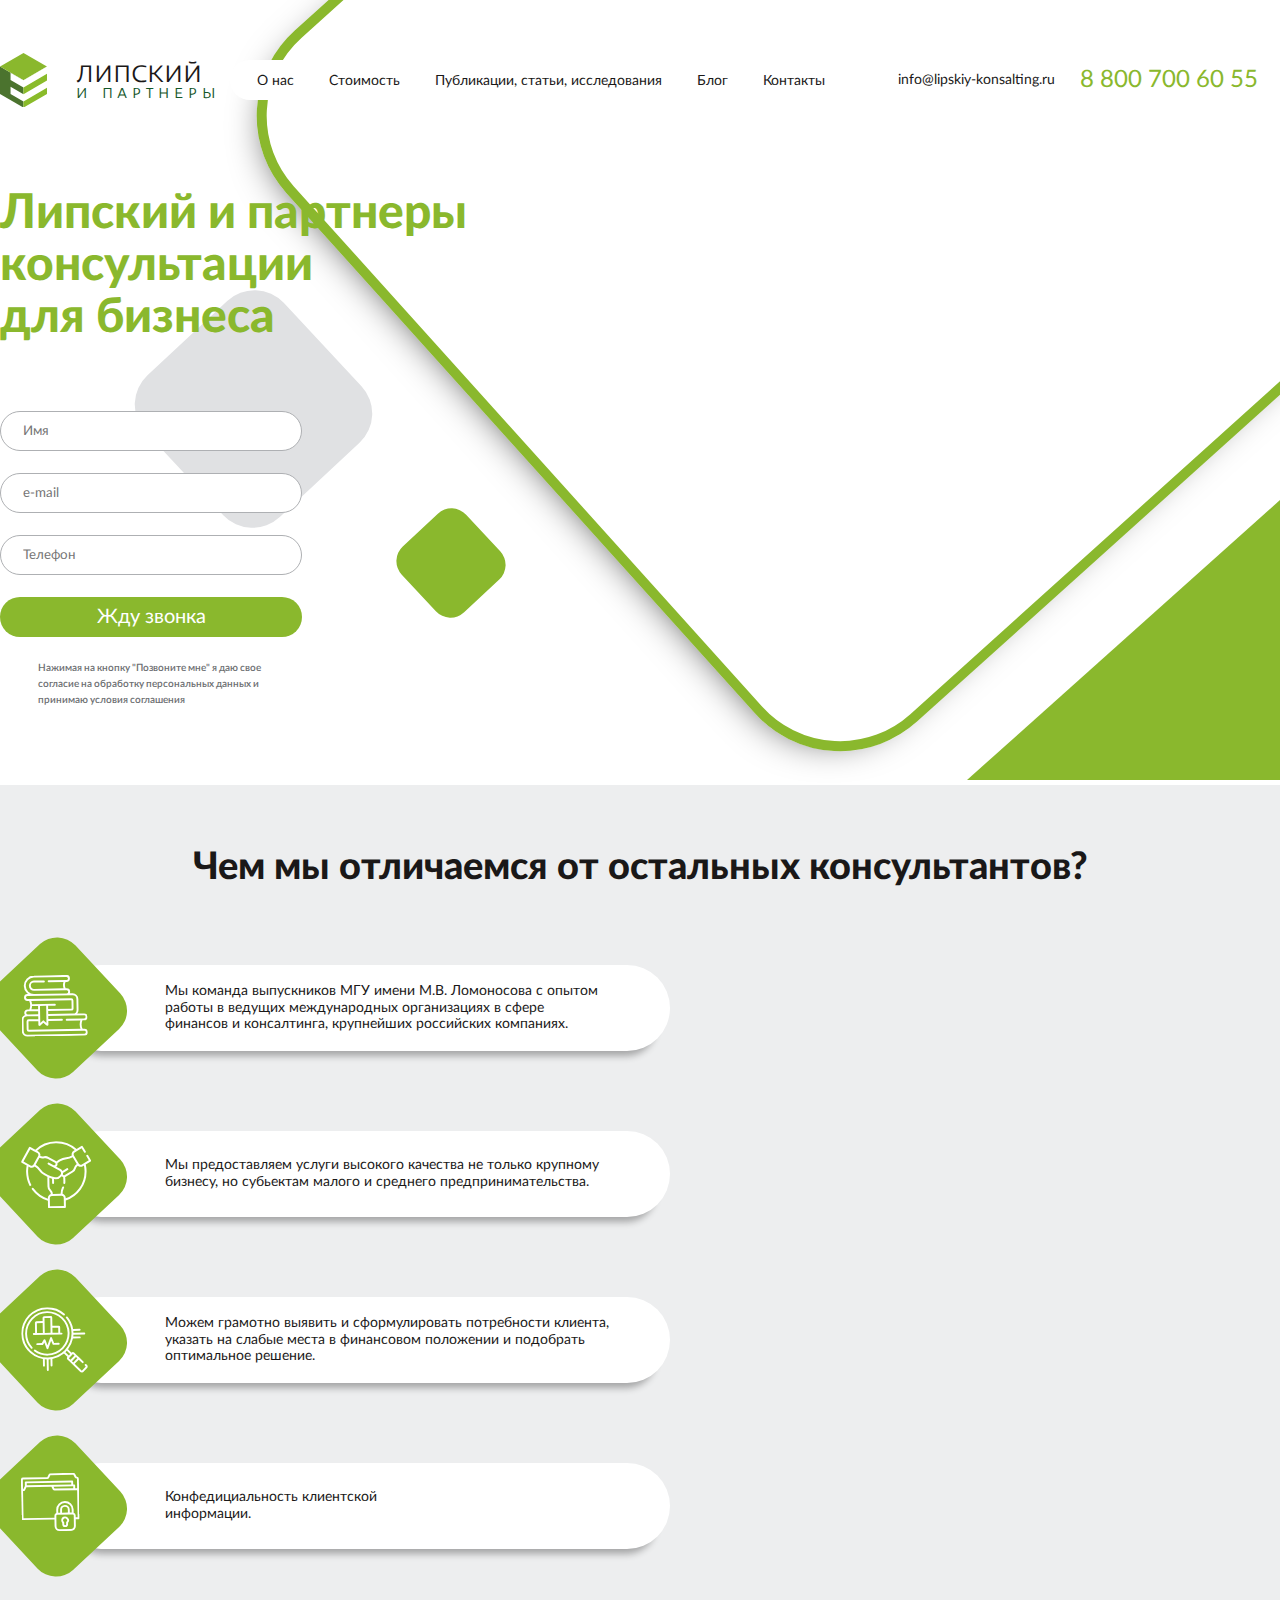
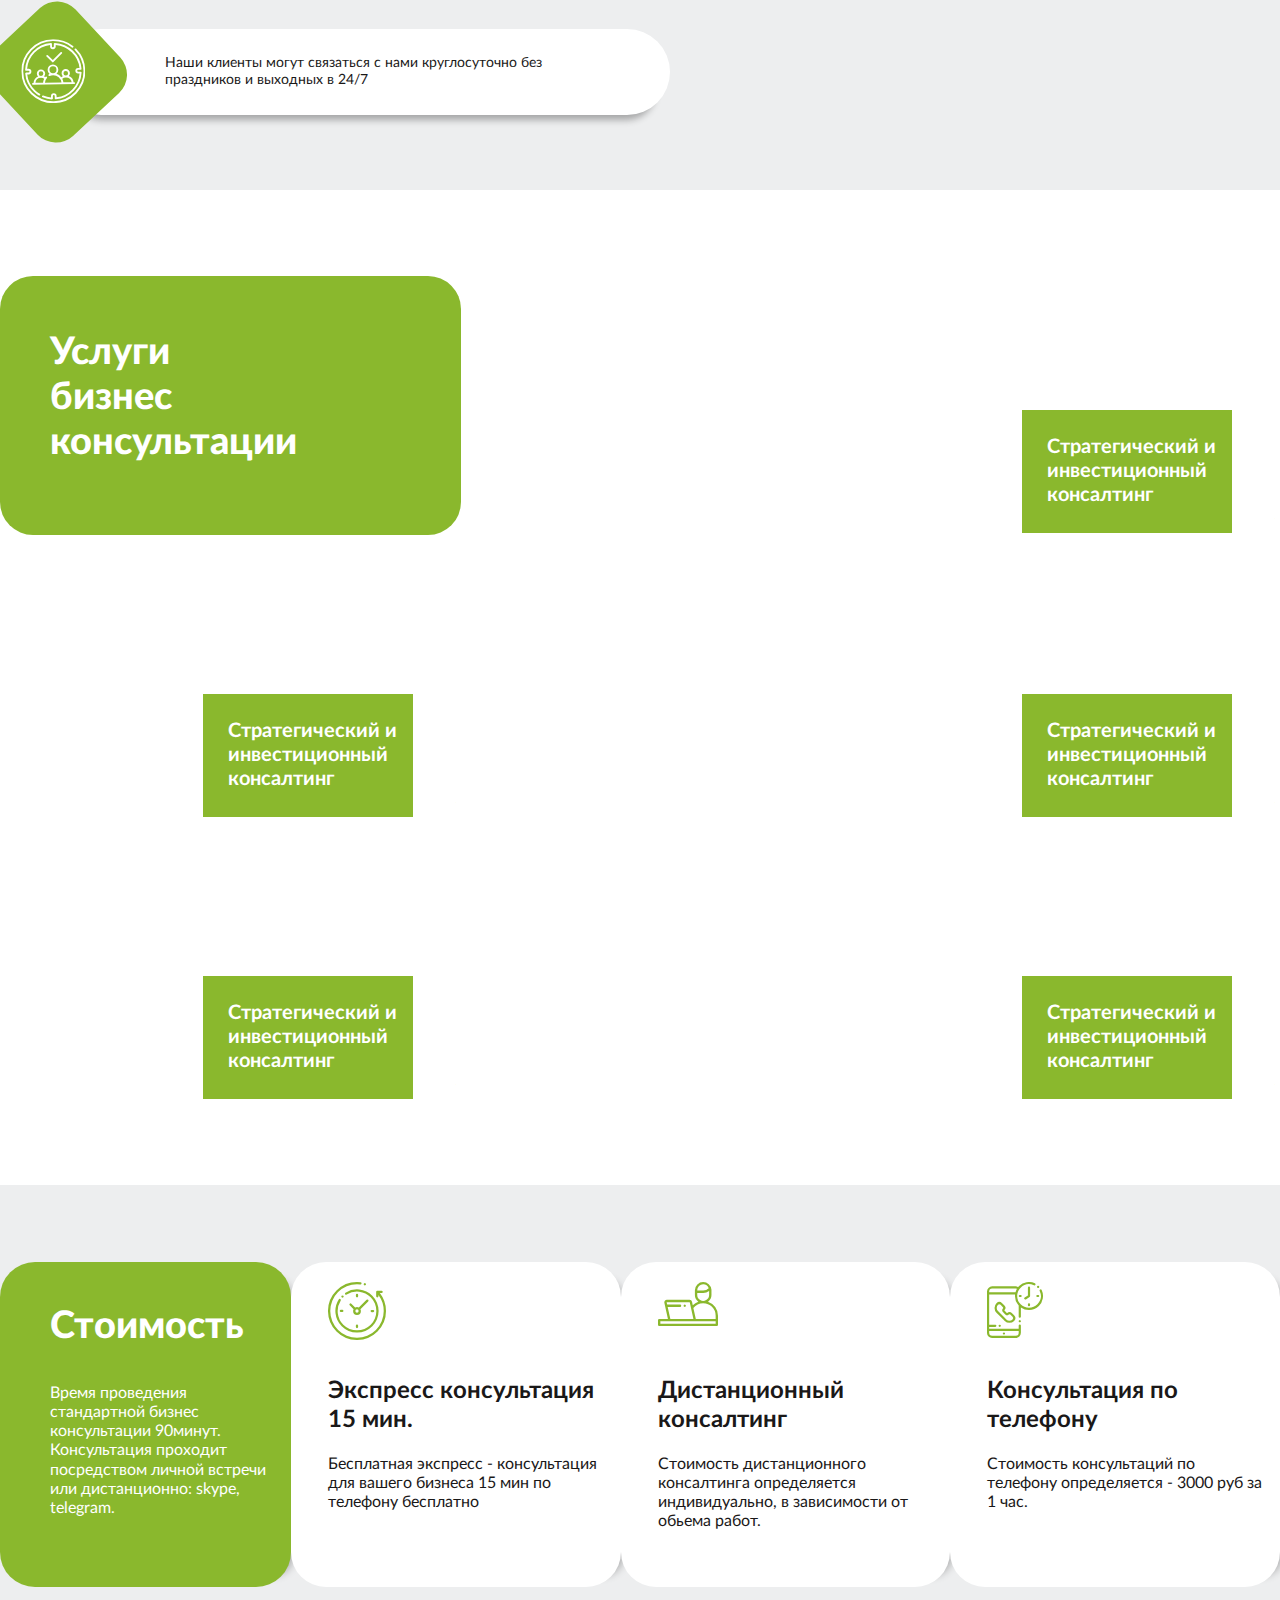
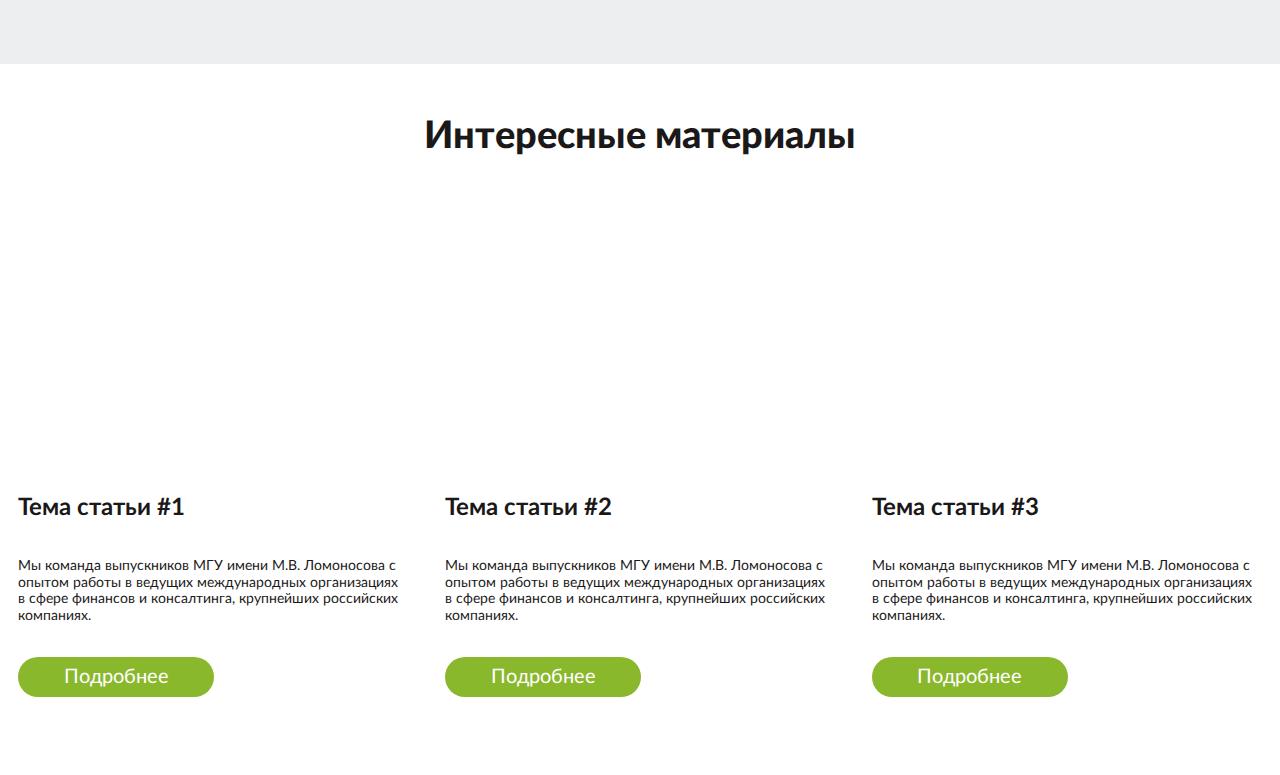
==== commit 87c30860: "Верстка блоков Услуги, Инфо, Материалы" ====
--- a/index.html
+++ b/index.html
@@ -141,23 +141,179 @@
 		</section>
 
 		<!-- Секция -->
-		<section id="about" class="about">
+		<section id="services" class="services">
 			<div class="container">
-
+				<div class="services__column d-flex">
+
+					<div class="services__item services__item-gr">
+						<h2>
+							Услуги <br>
+							бизнес <br>
+							консультации
+						</h2>
+					</div>
+
+					<div class="services__item services__img-01">
+						<div class="services__item-text">
+							<p>
+								Стратегический и
+								инвестиционный
+								консалтинг
+							</p>
+						</div>"
+					</div>
+
+					<div class="services__item services__img-02">
+						<div class="services__item-text">
+							<p>
+								Стратегический и
+								инвестиционный
+								консалтинг
+							</p>
+						</div>"
+					</div>
+
+					<div class="services__item services__img-03">
+						<div class="services__item-text">
+							<p>
+								Стратегический и
+								инвестиционный
+								консалтинг
+							</p>
+						</div>"
+					</div>
+
+					<div class="services__item services__img-04">
+						<div class="services__item-text">
+							<p>
+								Стратегический и
+								инвестиционный
+								консалтинг
+							</p>
+						</div>"
+					</div>
+
+					<div class="services__item services__img-05">
+						<div class="services__item-text">
+							<p>
+								Стратегический и
+								инвестиционный
+								консалтинг
+							</p>
+						</div>"
+					</div>
+
+				</div>
 			</div>
 		</section>
 
 		<!-- Секция -->
-		<section id="about" class="about">
+		<section id="info" class="info">
 			<div class="container">
-
+				<div class="info__column d-flex">
+
+					<div class="info__item info__item-gr">
+						<h3>
+							Стоимость
+						</h3>
+						<p>
+							Время проведения
+							стандартной бизнес
+							консультации 90минут.
+							Консультация проходит
+							посредством личной встречи
+							или дистанционно:
+							skype, telegram.
+						</p>
+					</div>
+
+					<div class="info__item">
+						<h3 class="info__title info-icon-1">
+							Экспресс консультация <br>
+							15 мин.
+						</h3>
+						<p>
+							Бесплатная экспресс - консультация
+							для вашего бизнеса 15 мин по 
+							телефону бесплатно
+						</p>
+					</div>
+
+					<div class="info__item">
+						<h3 class="info__title info-icon-2">
+							Дистанционный <br>
+							консалтинг
+						</h3>
+						<p>
+							Стоимость дистанционного консалтинга
+							определяется индивидуально, в
+							зависимости от обьема работ.
+						</p>
+					</div>
+
+					<div class="info__item">
+						<h3 class="info__title info-icon-3">
+							Консультация по <br> 
+							телефону
+						</h3>
+						<p>
+							Стоимость консультаций по телефону
+							определяется - 3000 руб за 1 час.
+						</p>
+					</div>
+
+				</div>
 			</div>
 		</section>
 
 		<!-- Секция -->
-		<section id="about" class="about">
+		<section id="materials" class="materials">
 			<div class="container">
-
+				<h2>
+					Интересные материалы
+				</h2>
+				<div class="materials__column d-flex">
+
+					<div class="materials__item">
+						<div class="materials__img-01"></div>
+						<div class="materials__text">
+							<h3>Тема статьи #1</h3>
+							<p>
+								Мы команда выпускников МГУ имени М.В. Ломоносова с
+								опытом работы в ведущих международных организациях в
+								сфере финансов и консалтинга, крупнейших российских компаниях.
+							</p>
+							<a href="#" class="materials__btn btn">Подробнее</a>
+						</div>
+					</div>
+
+					<div class="materials__item">
+						<div class="materials__img-02"></div>
+						<div class="materials__text">
+							<h3>Тема статьи #2</h3>
+							<p>
+								Мы команда выпускников МГУ имени М.В. Ломоносова с
+								опытом работы в ведущих международных организациях в
+								сфере финансов и консалтинга, крупнейших российских компаниях.
+							</p>
+							<a href="#" class="materials__btn btn">Подробнее</a>
+						</div>
+					</div>
+
+					<div class="materials__item">
+						<div class="materials__img-03"></div>
+						<div class="materials__text">
+							<h3>Тема статьи #3</h3>
+							<p>
+								Мы команда выпускников МГУ имени М.В. Ломоносова с
+								опытом работы в ведущих международных организациях в
+								сфере финансов и консалтинга, крупнейших российских компаниях.
+							</p>
+							<a href="#" class="materials__btn btn">Подробнее</a>
+						</div>
+					</div>
+					
+				</div>
 			</div>
 		</section>
 
--- a/css/style.css
+++ b/css/style.css
@@ -1,34 +1,34 @@
 @charset "UTF-8";
 @font-face {
-  font-family: 'Lato';
+  font-family: "Lato";
   src: url("../fonts/Lato-Regular.eot");
   src: local("☺"), url("../fonts/Lato-Regular.woff") format("woff"), url("../fonts/Lato-Regular.ttf") format("truetype"), url("../fonts/Lato-Regular.svg") format("svg");
   font-weight: 400;
   font-style: normal; }
 
 @font-face {
-  font-family: 'Lato';
+  font-family: "Lato";
   src: url("fonts/Lato-Bold.eot");
   src: local("☺"), url("../fonts/Lato-Bold.woff") format("woff"), url("../fonts/Lato-Bold.ttf") format("truetype"), url("../fonts/Lato-Bold.svg") format("svg");
   font-weight: 700;
   font-style: normal; }
 
 @font-face {
-  font-family: 'Lato';
+  font-family: "Lato";
   src: url("../fonts/Lato-Semibold.eot");
   src: local("☺"), url("../fonts/Lato-Semibold.woff") format("woff"), url("../fonts/Lato-Semibold.ttf") format("truetype"), url("../fonts/Lato-Semibold.svg") format("svg");
   font-weight: 600;
   font-style: normal; }
 
 @font-face {
-  font-family: 'Lato';
+  font-family: "Lato";
   src: url("../fonts/Lato-Heavy.eot");
   src: local("☺"), url("../fonts/Lato-Heavy.woff") format("woff"), url("../fonts/Lato-Heavy.ttf") format("truetype"), url("../fonts/Lato-Heavy.svg") format("svg");
   font-weight: 900;
   font-style: normal; }
 
 @font-face {
-  font-family: 'OnePlusOne';
+  font-family: "OnePlusOne";
   src: url("fonts/OnePlusOne-2015.eot");
   src: local("☺"), url("../fonts/OnePlusOne-2015.woff") format("woff"), url("../fonts/OnePlusOne-2015.ttf") format("truetype"), url("../fonts/OnePlusOne-2015.svg") format("svg");
   font-weight: 400;
@@ -114,7 +114,7 @@
   font-size: inherit; }
 
 body {
-  color: #1A1818;
+  color: #1a1818;
   font-size: 16px; }
   body.lock {
     overflow: hidden; }
@@ -896,7 +896,7 @@
 
 .advant {
   padding: 60px 0;
-  background: #EDEEEF; }
+  background: #edeeef; }
   .advant h2 {
     text-align: center;
     margin-bottom: 60px; }
@@ -916,7 +916,7 @@
     max-width: 113px;
     width: 100%;
     height: 116px;
-    background: #8AB82D;
+    background: #8ab82d;
     border-radius: 25px;
     overflow: hidden;
     -webkit-transform: rotate(-43deg);
@@ -985,6 +985,153 @@
 .advant-icon-5:before {
   background-image: url("[data-uri]"); }
 
+.services {
+  padding: 86px 0 58px 0; }
+  .services__column {
+    -ms-flex-wrap: wrap;
+    flex-wrap: wrap;
+    -webkit-box-pack: justify;
+    -ms-flex-pack: justify;
+    justify-content: space-between; }
+  .services__item-gr {
+    background: #8ab82d;
+    padding: 54px 164px 70px 49px; }
+    .services__item-gr h2 {
+      color: #fff; }
+  .services__item {
+    max-width: 461px;
+    width: 100%;
+    min-height: 254px;
+    border-radius: 33px;
+    overflow: hidden;
+    display: -webkit-box;
+    display: -ms-flexbox;
+    display: flex;
+    -webkit-box-pack: end;
+    -ms-flex-pack: end;
+    justify-content: flex-end;
+    -webkit-box-align: end;
+    -ms-flex-align: end;
+    align-items: flex-end;
+    margin-bottom: 28px; }
+  .services__img-01 {
+    background: url("../img/services/01.jpg"); }
+  .services__img-02 {
+    background: url("../img/services/02.jpg"); }
+  .services__img-03 {
+    background: url("../img/services/03.jpg"); }
+  .services__img-04 {
+    background: url("../img/services/04.jpg"); }
+  .services__img-05 {
+    background: url("../img/services/05.jpg"); }
+  .services__item-text {
+    max-width: 210px;
+    width: 100%;
+    min-height: 123px;
+    background: #8ab82d;
+    padding: 25px 14px 25px 25px;
+    margin-right: 42px; }
+    .services__item-text p {
+      font-size: 20px;
+      line-height: 24px;
+      font-weight: 700;
+      color: #fff; }
+
+.info {
+  background: #EDEEEF;
+  padding: 77px 0; }
+  .info__column {
+    -webkit-box-pack: justify;
+    -ms-flex-pack: justify;
+    justify-content: space-between; }
+  .info__item {
+    max-width: 355px;
+    width: 100%;
+    min-height: 325px;
+    border-radius: 35px;
+    background: #fff;
+    padding: 20px 12px 0 37px;
+    -webkit-box-shadow: 17px 3px 8px -15px rgba(0, 0, 0, 0.3);
+    box-shadow: 17px 3px 8px -15px rgba(0, 0, 0, 0.3); }
+    .info__item h3 {
+      margin-bottom: 20px; }
+    .info__item p {
+      font-weight: 400;
+      line-height: 19.2px; }
+  .info__item-gr {
+    max-width: 291px;
+    width: 100%;
+    background: #8AB82D;
+    padding: 50px 18px 55px 50px; }
+    .info__item-gr h3 {
+      font-size: 38px;
+      font-weight: 900;
+      color: #fff;
+      margin-bottom: 43px; }
+    .info__item-gr p {
+      max-width: 222px;
+      width: 100%;
+      line-height: 19.2px;
+      color: #fff; }
+
+.info__title:before {
+  content: "";
+  float: left;
+  width: 100%;
+  height: 95px;
+  background-position: 0 0;
+  background-repeat: no-repeat; }
+
+.info-icon-1:before {
+  background-image: url("[data-uri]"); }
+
+.info-icon-2:before {
+  background-image: url("[data-uri]"); }
+
+.info-icon-3:before {
+  background-image: url("[data-uri]"); }
+
+.materials {
+  padding: 50px 0 78px 0; }
+  .materials h2 {
+    text-align: center;
+    margin-bottom: 50px; }
+  .materials__column {
+    -webkit-box-pack: justify;
+    -ms-flex-pack: justify;
+    justify-content: space-between; }
+  .materials__item {
+    max-width: 461px;
+    width: 100%; }
+  .materials__text {
+    max-width: 390px;
+    width: 100%;
+    margin: 0px auto; }
+    .materials__text h3 {
+      margin-bottom: 35px; }
+    .materials__text p {
+      font-size: 14px;
+      line-height: 16.8px;
+      font-weight: 400;
+      margin-bottom: 32px; }
+  .materials__img-01 {
+    height: 254px;
+    background: url("../img/materials/01.jpg");
+    overflow: hidden;
+    margin-bottom: 31px; }
+  .materials__img-02 {
+    height: 254px;
+    background: url("../img/materials/02.jpg");
+    overflow: hidden;
+    margin-bottom: 31px; }
+  .materials__img-03 {
+    height: 254px;
+    background: url("../img/materials/03.jpg");
+    overflow: hidden;
+    margin-bottom: 31px; }
+  .materials__btn {
+    width: 196px; }
+
 @media (max-width: 1100px) {
   .container {
     padding: 0 10px; } }
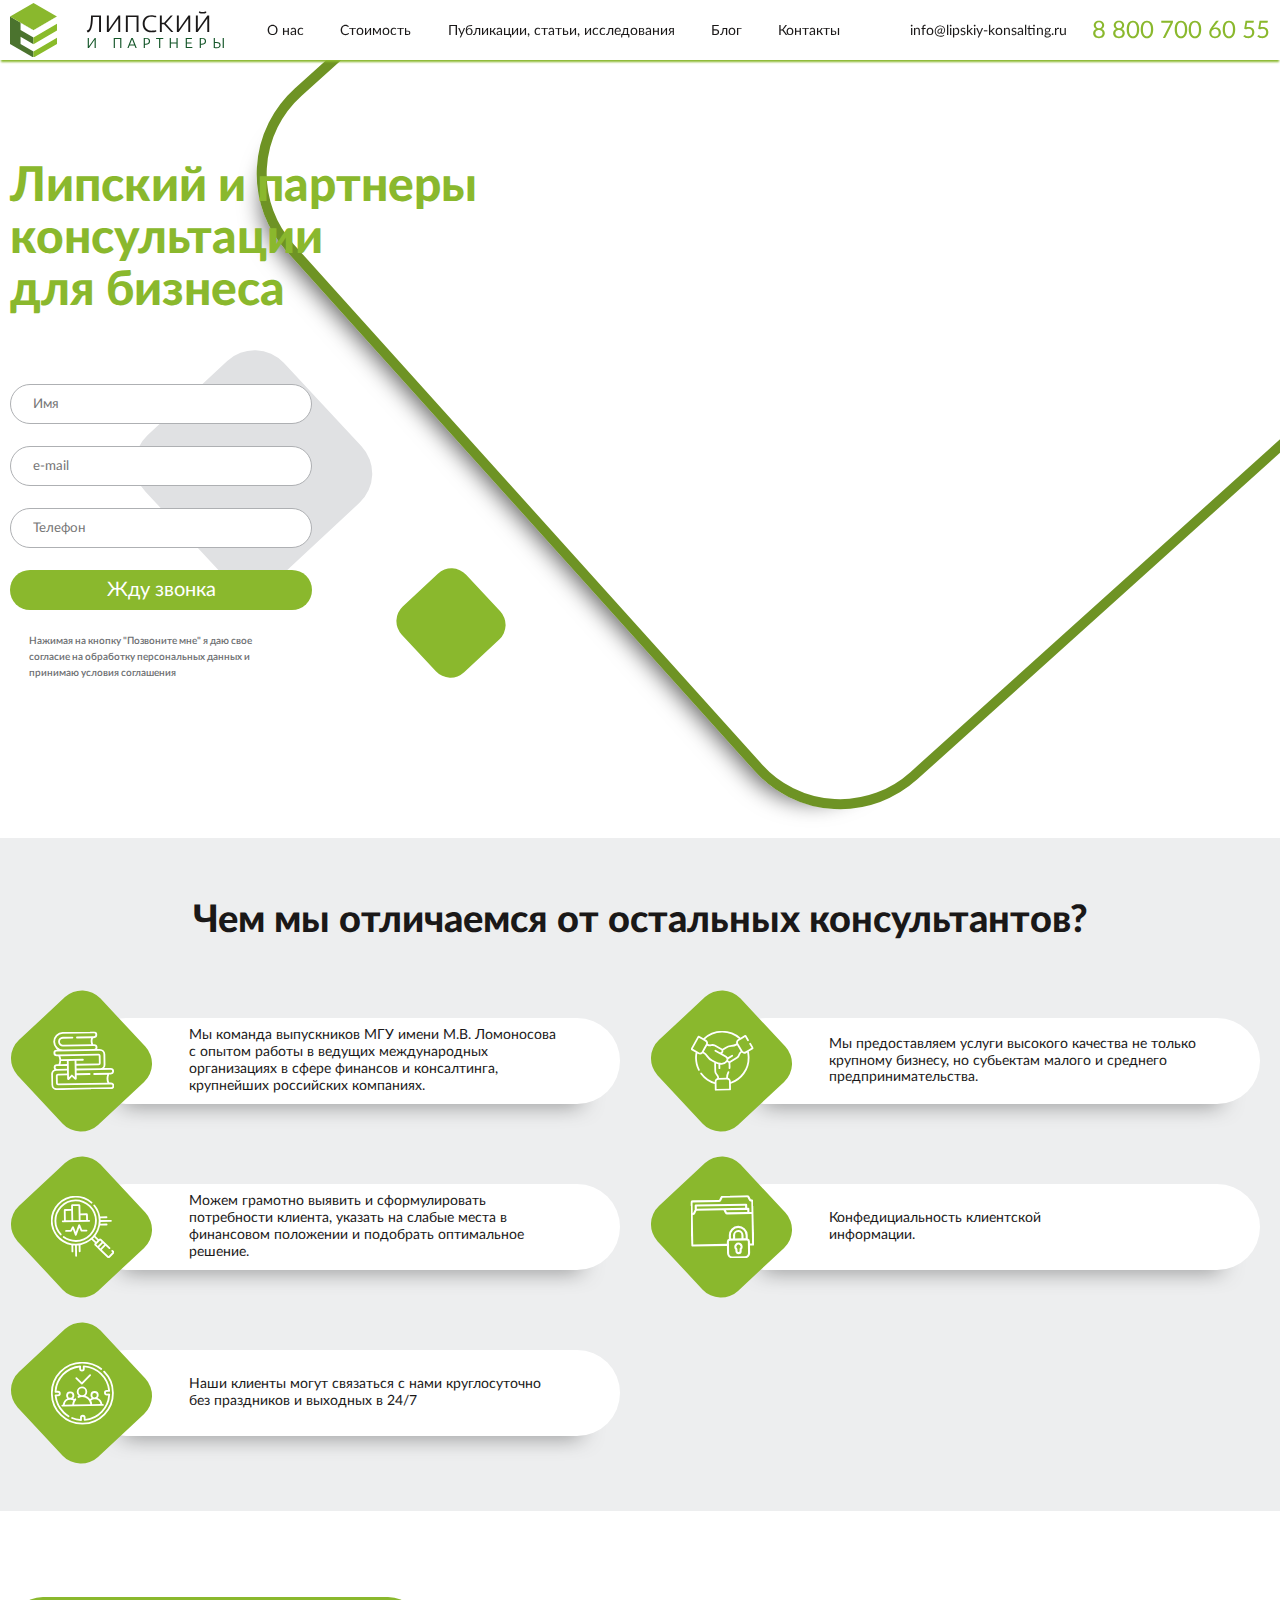
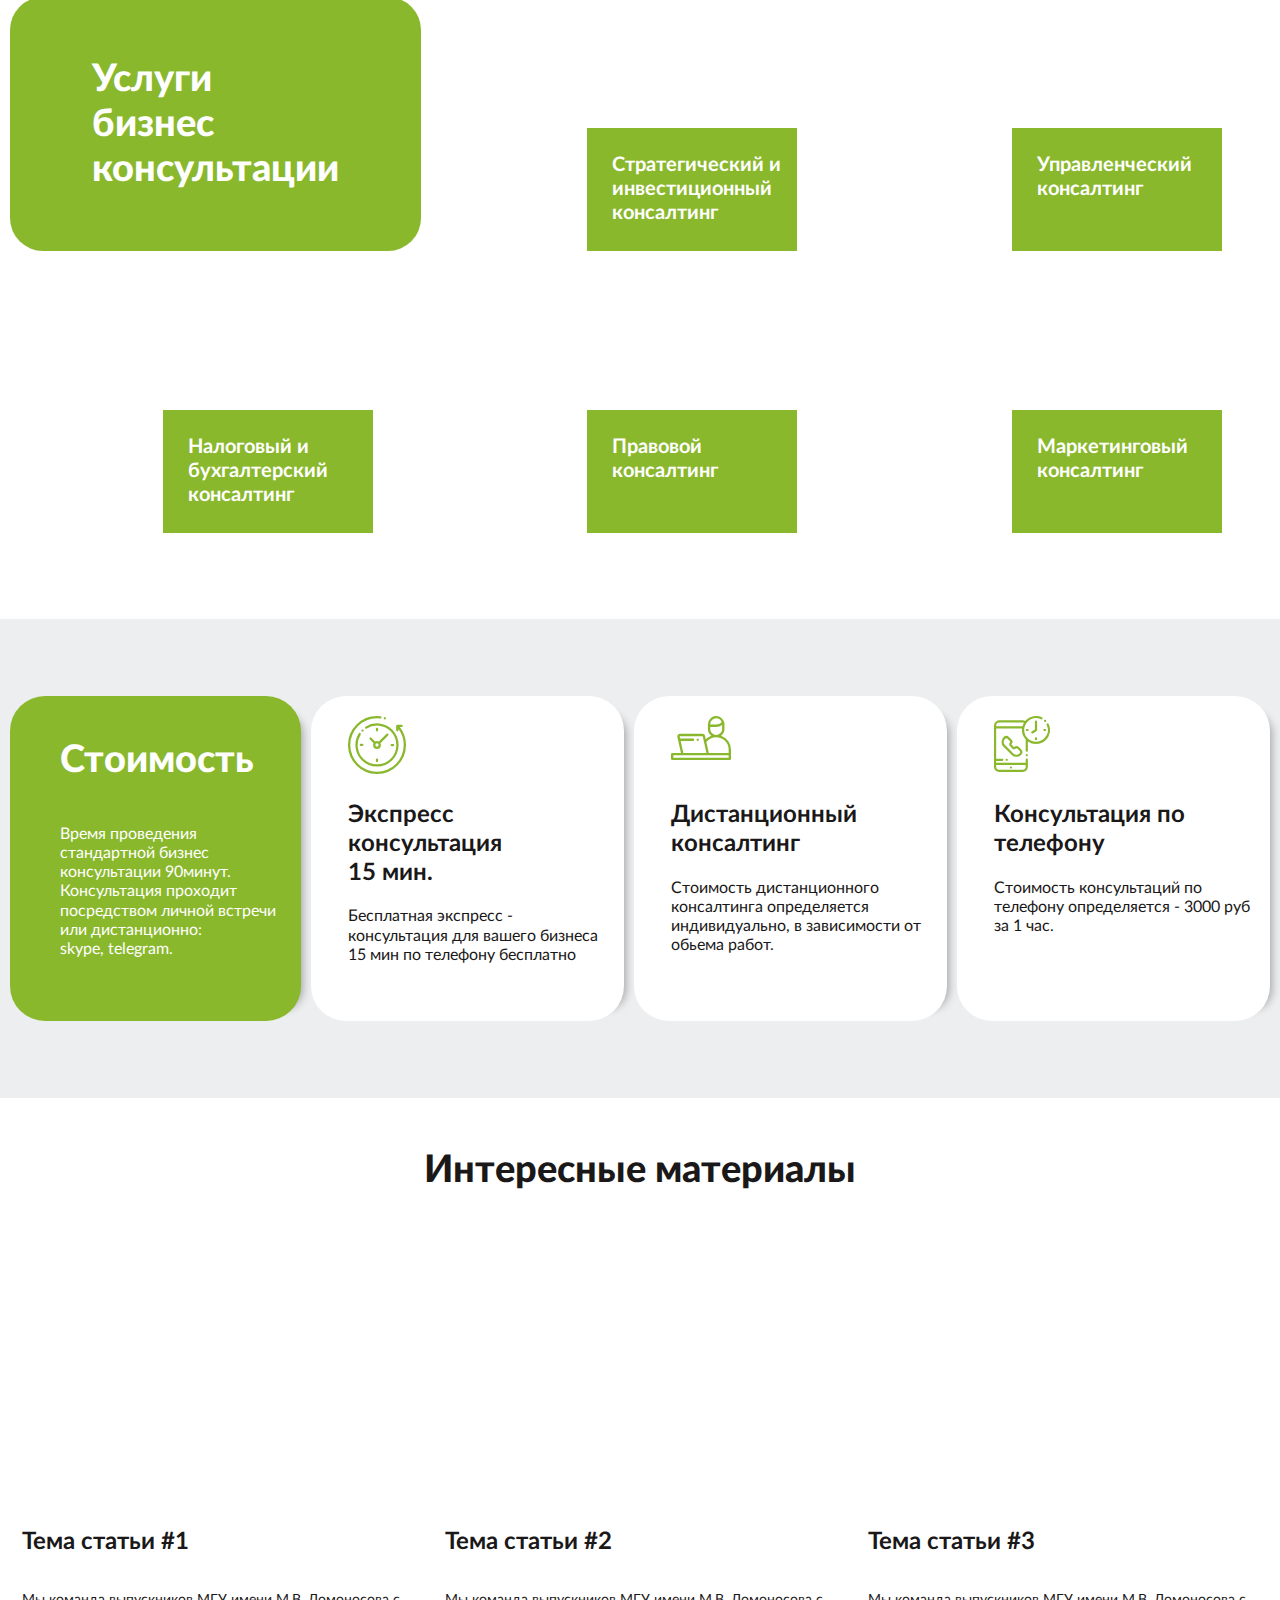
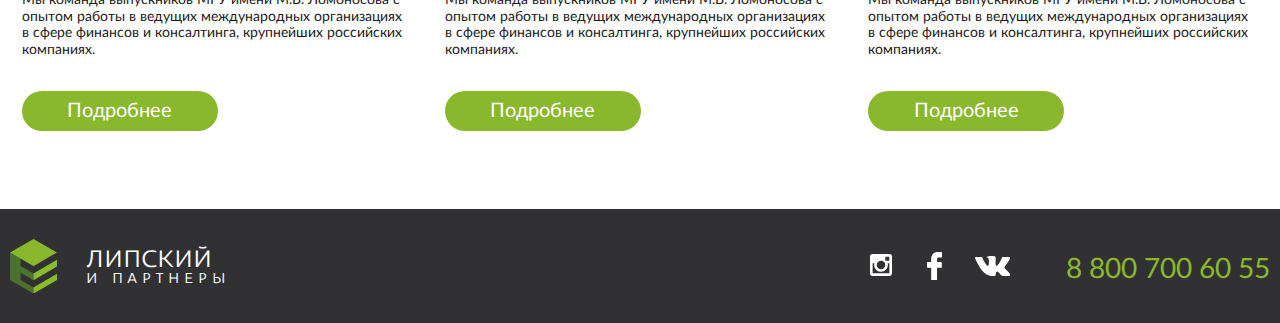
==== commit c3b1c158: "Добавил отдельное моб меню и анимировал" ====
--- a/index.html
+++ b/index.html
@@ -47,10 +47,27 @@
 						<li><a href="#">Блог</a></li>
 						<li><a href="#">Контакты</a></li>
 					</ul>
+					<div class="mobile__contact d-flex">
+						<a href="mailto:info@lipskiy-konsalting.ru" class="mobile-mail contact-mail">info@lipskiy-konsalting.ru</a>
+						<a href="tel:88007006055" class="mobile-tel contact-tel">8 800 700 60 55</a>
+					</div>
+				</nav>
+				<nav class="mob-menu">
+					<ul class="menu__list d-flex">
+						<li><a href="#">О нас</a></li>
+						<li><a href="#">Стоимость</a></li>
+						<li><a href="#">Публикации, статьи, исследования</a></li>
+						<li><a href="#">Блог</a></li>
+						<li><a href="#">Контакты</a></li>
+					</ul>
+					<div class="mobile__contact d-flex">
+						<a href="mailto:info@lipskiy-konsalting.ru" class="mobile-mail contact-mail">info@lipskiy-konsalting.ru</a>
+						<a href="tel:88007006055" class="mobile-tel contact-tel">8 800 700 60 55</a>
+					</div>
 				</nav>
 				<div class="header__contact d-flex">
-					<a href="#" class="contact-mail">info@lipskiy-konsalting.ru</a>
-					<a href="#" class="contact-tel">8 800 700 60 55</a>
+					<a href="mailto:info@lipskiy-konsalting.ru" class="contact-mail">info@lipskiy-konsalting.ru</a>
+					<a href="tel:88007006055" class="contact-tel">8 800 700 60 55</a>
 				</div>
 			</div>
 		</div>
@@ -61,9 +78,9 @@
 		</h1>
 
 		<form class="header__form" action="#">
-			<input type="text" autocomplete="off" name="form[]" placeholder="Имя" data-value="" class="input">
-			<input type="email" autocomplete="off" name="form[]" placeholder="e-mail" data-value="" class="input__phone">
-			<input type="tel" autocomplete="off" name="form[]" placeholder="Телефон" data-value="" class="input__phone">
+			<input type="text" name="name" placeholder="Имя" data-value="" class="input">
+			<input type="email" name="email" placeholder="e-mail" data-value="" class="input__phone">
+			<input type="tel" name="tel" placeholder="Телефон" data-error="Введите телефон" class="input__phone input__tel req">
 			<button type="submit" class="form__btn btn">Жду звонка</button>
 			<p>
 				Нажимая на кнопку "Позвоните мне" я даю свое
@@ -166,8 +183,7 @@
 					<div class="services__item services__img-02">
 						<div class="services__item-text">
 							<p>
-								Стратегический и
-								инвестиционный
+								Управленческий 
 								консалтинг
 							</p>
 						</div>"
@@ -176,9 +192,9 @@
 					<div class="services__item services__img-03">
 						<div class="services__item-text">
 							<p>
-								Стратегический и
-								инвестиционный
-								консалтинг
+								Налоговый и 
+								бухгалтерский
+								консалтинг 
 							</p>
 						</div>"
 					</div>
@@ -186,8 +202,7 @@
 					<div class="services__item services__img-04">
 						<div class="services__item-text">
 							<p>
-								Стратегический и
-								инвестиционный
+								Правовой 
 								консалтинг
 							</p>
 						</div>"
@@ -196,9 +211,8 @@
 					<div class="services__item services__img-05">
 						<div class="services__item-text">
 							<p>
-								Стратегический и
-								инвестиционный
-								консалтинг
+								Маркетинговый 
+								консалтинг 
 							</p>
 						</div>"
 					</div>
@@ -222,7 +236,7 @@
 							консультации 90минут.
 							Консультация проходит
 							посредством личной встречи
-							или дистанционно:
+							или дистанционно: <br>
 							skype, telegram.
 						</p>
 					</div>
@@ -317,21 +331,21 @@
 			</div>
 		</section>
 
-		<!-- Секция -->
-		<section id="about" class="about">
-			<div class="container">
-				<div class="block__map" id="map"></div>
-			</div>
-		</section>
 		<footer id="footer" class="footer">
 	<div class='container'>
-		<div class="footer__row">
-			<div class="col-lg">
-
-			</div>
-		</div>
-	</div>
-</footer>
+		<div class="footer__row d-flex">
+			<a href="#" class="header__logo footer__logo icon-logo-f"><p>ЛИПСКИЙ <br> <span>И ПАРТНЕРЫ</span></p></a>
+			<div class="footer__contact d-flex">
+				<div class="footer__social d-flex">
+					<a href="#" aria-label="instagram" class="footer__icon icon-insta"></a>
+					<a href="#" aria-label="facebook" class="footer__icon icon-face"></a>
+					<a href="#" aria-label="ВКонтакте" class="footer__icon icon-vk"></a>
+				</div>
+				<a href="tel:88007006055" class="footer__tel">8 800 700 60 55</a>
+			</div>
+		</div>
+	</div>
+</footer>  
 	</div>
 	<!-- Popup-1 -->
 <div class="popup popup-callback">
@@ -424,6 +438,7 @@
 <script src="js/main.js"></script>
 <script src="js/custom.js" ></script>
 
+
 </body>
 
 </html>--- a/css/style.css
+++ b/css/style.css
@@ -623,14 +623,30 @@
   margin-bottom: 10px;
   color: grey; }
 
+.header-services {
+  padding-bottom: 140px !important; }
+
+.header-services-sub {
+  max-width: 451px;
+  width: 100%;
+  font-size: 24px;
+  line-height: 28px;
+  font-weight: 700;
+  margin-bottom: 73px; }
+
+.header-services__img-big:before {
+  background: url("../img/header-02.jpg") center center !important; }
+
 .header {
   position: relative;
   padding-top: 53px;
-  padding-bottom: 78px; }
+  padding-bottom: 73px; }
   .header__container {
     position: relative;
     z-index: 5; }
   .header__logo {
+    max-width: 230px;
+    width: 100%;
     display: -webkit-box;
     display: -ms-flexbox;
     display: flex;
@@ -670,7 +686,7 @@
     margin-left: auto; }
   .header__img-big {
     position: relative;
-    top: -370px;
+    top: -372px;
     right: -24%;
     max-width: 1070px;
     width: 100%;
@@ -684,8 +700,10 @@
     -moz-transform-origin: 0 100%;
     -ms-transform-origin: 0 100%;
     -o-transform-origin: 0 100%;
-    -webkit-box-shadow: -15px 0px 43px -28px #000000;
-    box-shadow: -15px 0px 43px -28px #000000; }
+    -webkit-box-shadow: -35px 5px 38px -40px rgba(0, 0, 0, 0.6);
+    box-shadow: -35px 5px 38px -40px rgba(0, 0, 0, 0.6);
+    -webkit-box-shadow: -38px 0px 22px -33px rgba(0, 0, 0, 0.6);
+    box-shadow: -38px 0px 22px -33px rgba(0, 0, 0, 0.6); }
   .header__img-big:before {
     content: "";
     position: absolute;
@@ -731,11 +749,13 @@
     -ms-transform-origin: 0 100%;
     -o-transform-origin: 0 100%; }
   .header__block-green {
+    background: url("../img/angle.png") no-repeat;
+    background-size: cover;
     position: absolute;
     bottom: 0;
     right: 0;
-    border-bottom: 280px solid #8AB82D;
-    border-left: 313px solid transparent; }
+    width: 280px;
+    height: 313px; }
   .header__img-c {
     width: 100%;
     height: auto; }
@@ -781,7 +801,8 @@
   width: 100%;
   -webkit-box-pack: justify;
   -ms-flex-pack: justify;
-  justify-content: space-between; }
+  justify-content: space-between;
+  margin-top: 2px; }
 
 .contact-mail {
   font-size: 14px;
@@ -793,10 +814,13 @@
   font-weight: 400;
   color: #8AB82D; }
 
+.mobile__contact {
+  display: none; }
+
 .icon-menu {
   display: none;
   position: absolute;
-  top: 18px;
+  top: 22px;
   right: 10px;
   width: 30px;
   height: 18px;
@@ -813,7 +837,7 @@
     position: absolute;
     width: 100%;
     height: 2px;
-    background-color: #fe9d2b; }
+    background-color: #8AB82D; }
     .icon-menu span:first-child {
       top: 0px; }
     .icon-menu span:last-child {
@@ -840,21 +864,23 @@
       transform: rotate(45deg);
       bottom: 8px; }
 
-.menu__body.active {
-  display: block;
+.mob-menu {
   position: fixed;
   z-index: 50000;
-  background: rgba(0, 0, 0, 0.9);
-  left: 0;
+  background: rgba(0, 0, 0, 0.8);
   top: 0;
-  width: 100%;
+  width: 50%;
   height: 100%;
-  padding: 15px 20px 35px 10px;
-  margin-top: 55px;
+  padding: 35px 10px 0px 20px;
+  margin-top: 62px;
   overflow: auto;
-  -webkit-transition: all 0.35s;
-  -o-transition: all 0.35s;
-  transition: all 0.35s; }
+  right: -50%;
+  -webkit-transition: right 0.5s;
+  -o-transition: right 0.5s;
+  transition: right 0.5s; }
+
+.mob-menu.active {
+  right: 0%; }
 
 .header__container h1 {
   font-size: 48px;
@@ -882,7 +908,76 @@
   font-weight: 600;
   line-height: 16px;
   color: #6D6F72;
-  margin: 0px auto; }
+  margin-left: 19px; }
+
+.footer {
+  padding: 30px 0;
+  background: #313133; }
+  .footer__row {
+    -webkit-box-pack: justify;
+    -ms-flex-pack: justify;
+    justify-content: space-between; }
+  .footer__logo {
+    display: -webkit-box;
+    display: -ms-flexbox;
+    display: flex; }
+    .footer__logo p {
+      color: #fff; }
+    .footer__logo span {
+      color: #fff !important; }
+  .footer__contact {
+    max-width: 400px;
+    width: 100%;
+    -webkit-box-pack: justify;
+    -ms-flex-pack: justify;
+    justify-content: space-between; }
+  .footer__social {
+    max-width: 140px;
+    width: 100%;
+    -webkit-box-pack: justify;
+    -ms-flex-pack: justify;
+    justify-content: space-between;
+    -webkit-box-align: center;
+    -ms-flex-align: center;
+    align-items: center; }
+  .footer__icon {
+    display: block; }
+    .footer__icon:before {
+      content: "";
+      float: left;
+      background-position: 0 0;
+      background-repeat: no-repeat; }
+  .footer__tel {
+    font-size: 28px;
+    line-height: 0;
+    font-weight: 400;
+    color: #8AB82D;
+    margin-top: 6px; }
+
+.icon-logo-f:before {
+  content: "";
+  float: left;
+  width: 48px;
+  height: 54px;
+  margin-right: 28px;
+  background-position: 0 0;
+  background-repeat: no-repeat;
+  background-image: url("[data-uri]"); }
+
+.icon-insta:before {
+  width: 23px;
+  height: 23px;
+  background-image: url("[data-uri]"); }
+
+.icon-face:before {
+  width: 15px;
+  height: 28px;
+  background-image: url("[data-uri]"); }
+
+.icon-vk:before {
+  width: 35px;
+  height: 20px;
+  background-image: url("[data-uri]"); }
 
 h2 {
   font-size: 38px;
@@ -937,10 +1032,11 @@
     .advant__item-left:before {
       content: "";
       float: left;
-      width: 70.3px;
-      height: 66.84px;
-      background-position: 0 0;
+      width: 70px;
+      height: 68px;
+      background-position: 50% 50%;
       background-repeat: no-repeat;
+      background-size: 90%;
       -webkit-transform: rotate(42deg);
       -ms-transform: rotate(42deg);
       transform: rotate(42deg); }
@@ -961,8 +1057,8 @@
     border-radius: 45px;
     margin-left: -55px;
     padding: 0 61px 0 106px;
-    -webkit-box-shadow: 0px 20px 7px -15px rgba(0, 0, 0, 0.3);
-    box-shadow: 0px 20px 7px -15px rgba(0, 0, 0, 0.3); }
+    -webkit-box-shadow: 0px 36px 22px -38px rgba(0, 0, 0, 0.7);
+    box-shadow: 0px 36px 22px -38px rgba(0, 0, 0, 0.7); }
     .advant__item-right p {
       font-size: 14px;
       font-weight: 400;
@@ -1062,12 +1158,12 @@
     max-width: 291px;
     width: 100%;
     background: #8AB82D;
-    padding: 50px 18px 55px 50px; }
+    padding: 50px 18px 0px 50px; }
     .info__item-gr h3 {
       font-size: 38px;
       font-weight: 900;
       color: #fff;
-      margin-bottom: 43px; }
+      margin-bottom: 50px; }
     .info__item-gr p {
       max-width: 222px;
       width: 100%;
@@ -1078,7 +1174,7 @@
   content: "";
   float: left;
   width: 100%;
-  height: 95px;
+  height: 85px;
   background-position: 0 0;
   background-repeat: no-repeat; }
 
@@ -1117,27 +1213,618 @@
   .materials__img-01 {
     height: 254px;
     background: url("../img/materials/01.jpg");
+    border-radius: 38px;
     overflow: hidden;
     margin-bottom: 31px; }
   .materials__img-02 {
     height: 254px;
     background: url("../img/materials/02.jpg");
+    border-radius: 38px;
     overflow: hidden;
     margin-bottom: 31px; }
   .materials__img-03 {
     height: 254px;
     background: url("../img/materials/03.jpg");
+    border-radius: 38px;
     overflow: hidden;
     margin-bottom: 31px; }
   .materials__btn {
     width: 196px; }
 
+.services-info h2 {
+  margin-bottom: 43px; }
+
+.services-info__subtitle {
+  font-size: 24px;
+  line-height: 28.8px;
+  font-weight: 700;
+  margin-bottom: 35px; }
+
+.services-info__g {
+  background: #EDEEEF;
+  padding: 50px 0 63px 0; }
+
+.services-info__list {
+  counter-reset: myCounter; }
+  .services-info__list li {
+    list-style: none;
+    display: -webkit-box;
+    display: -ms-flexbox;
+    display: flex;
+    position: relative; }
+    .services-info__list li span {
+      position: absolute;
+      z-index: 1;
+      display: block;
+      max-width: 35px;
+      width: 100%;
+      height: 35px;
+      background: #8AB82D;
+      -webkit-transform: rotate(45deg);
+      -ms-transform: rotate(45deg);
+      transform: rotate(45deg);
+      margin-top: -10px;
+      border-radius: 7px; }
+    .services-info__list li:before {
+      counter-increment: myCounter;
+      content: counter(myCounter);
+      z-index: 2;
+      color: #fff;
+      display: -webkit-box;
+      display: -ms-flexbox;
+      display: flex;
+      -webkit-box-align: center;
+      -ms-flex-align: center;
+      align-items: center;
+      -webkit-box-pack: center;
+      -ms-flex-pack: center;
+      justify-content: center;
+      margin-right: 16px;
+      max-width: 35px;
+      width: 100%;
+      height: 35px;
+      margin-top: -10px; }
+  .services-info__list li p {
+    font-weight: 400;
+    line-height: 19.2px;
+    margin-bottom: 30px; }
+
+.services-info__w {
+  padding: 43px 0; }
+
+.services-info h4 {
+  margin-bottom: 25px; }
+
+.services-info__list-item li p {
+  line-height: 19.2px;
+  margin-bottom: 5px; }
+
+@media (max-width: 1500px) {
+  .advant__column {
+    padding: 0 10px; }
+  .advant__item {
+    -webkit-box-flex: 0;
+    -ms-flex: 0 0 48%;
+    flex: 0 0 48%; } }
+
+@media (max-width: 1440px) {
+  .container {
+    padding: 0 10px; }
+  .header {
+    padding-top: 160px;
+    padding-bottom: 158px; }
+  .header__img {
+    top: 60px; }
+  .header__row {
+    background: #fff;
+    position: fixed;
+    top: 0;
+    left: 0;
+    width: 100%;
+    padding: 3px 10px;
+    -webkit-box-shadow: 0px 3px 2px -1px #8AB82D;
+    box-shadow: 0px 3px 2px -1px #8AB82D; }
+  .header__contact {
+    margin-right: 0; }
+  .header__img-big {
+    -webkit-filter: brightness(0.8);
+    filter: brightness(0.8); }
+  .advant__item {
+    margin-left: 5px; }
+  .services__item {
+    -webkit-box-flex: 0;
+    -ms-flex: 0 0 32.6%;
+    flex: 0 0 32.6%;
+    margin-right: 8px; }
+  .services__item:last-child {
+    margin-right: 0; }
+  .services__item:nth-child(3) {
+    margin-right: 0; }
+  .services__item-gr {
+    display: -webkit-box;
+    display: -ms-flexbox;
+    display: flex;
+    -webkit-box-pack: center;
+    -ms-flex-pack: center;
+    justify-content: center;
+    -webkit-box-align: center;
+    -ms-flex-align: center;
+    align-items: center;
+    padding: 0; }
+  .info__item {
+    margin-right: 10px; }
+  .info__item:last-child {
+    margin-right: 0; }
+  .materials__item {
+    margin-right: 10px; }
+    .materials__item:last-child {
+      margin-right: 0; }
+  .header-services {
+    padding-bottom: 225px !important; } }
+
+@media (max-width: 1280px) {
+  .menu__body {
+    max-width: 600px;
+    width: 100%;
+    margin-right: 15px; }
+  .menu__list {
+    -webkit-box-pack: justify;
+    -ms-flex-pack: justify;
+    justify-content: space-between; }
+  .menu__list li a {
+    margin-right: 0; } }
+
+@media (max-width: 1200px) {
+  .header {
+    padding-bottom: 182px; }
+  .header__block-green-small {
+    bottom: 23%;
+    left: 21%; }
+  .header__img-big {
+    -webkit-filter: brightness(0.7);
+    filter: brightness(0.7); }
+  .menu__list {
+    margin-left: 5px; }
+  .header__container h1 {
+    color: #d0ff44;
+    text-align: center;
+    margin-bottom: 45px; }
+  .header__form {
+    margin: 0 auto; }
+  .header__form p {
+    color: #000; }
+  .advant__item-right {
+    min-height: 100px; }
+  .materials__btn {
+    margin: 0 auto; }
+  .header-services {
+    padding-bottom: 248px !important; }
+  .header-services__img-big {
+    opacity: 0.9; }
+  .header-services-sub {
+    margin: 0px auto 73px auto; }
+  .header-services .btn {
+    margin: 0px auto; }
+  .header .icon-logo:before {
+    margin-right: 13px; } }
+
 @media (max-width: 1100px) {
-  .container {
-    padding: 0 10px; } }
+  .header__block-green {
+    width: 180px;
+    height: 280px; }
+  .header__contact {
+    max-width: 180px;
+    margin-right: 0;
+    -webkit-box-orient: vertical;
+    -webkit-box-direction: normal;
+    -ms-flex-direction: column;
+    flex-direction: column;
+    -webkit-box-align: end;
+    -ms-flex-align: end;
+    align-items: flex-end; }
+  .menu__body {
+    margin: 0 auto;
+    margin-right: 10px; }
+  .contact-mail {
+    -webkit-box-ordinal-group: 3;
+    -ms-flex-order: 2;
+    order: 2; }
+  .advant__item-right {
+    padding: 5px 61px 5px 106px; }
+  .info__column {
+    -ms-flex-wrap: wrap;
+    flex-wrap: wrap;
+    -ms-flex-pack: distribute;
+    justify-content: space-around; }
+  .info__item {
+    max-width: 35%;
+    margin-right: 0;
+    margin-bottom: 25px; } }
+
+@media (max-width: 1024px) {
+  .materials__column {
+    -ms-flex-wrap: wrap;
+    flex-wrap: wrap;
+    -ms-flex-pack: distribute;
+    justify-content: space-around; }
+  .materials__item {
+    -webkit-box-flex: 0;
+    -ms-flex: 0 0 49.3%;
+    flex: 0 0 49.3%;
+    margin-bottom: 50px; }
+    .materials__item:last-child {
+      margin-bottom: 0; }
+    .materials__item:nth-child(2) {
+      margin-right: 0; } }
+
+@media (max-width: 1000px) {
+  .advant__column {
+    -webkit-box-pack: center;
+    -ms-flex-pack: center;
+    justify-content: center; }
+  .advant__item {
+    -webkit-box-flex: 0;
+    -ms-flex: 0 0 100%;
+    flex: 0 0 100%; }
+  .services__column {
+    -ms-flex-pack: distribute;
+    justify-content: space-around; }
+  .services__item {
+    -webkit-box-flex: 0;
+    -ms-flex: 0 0 48%;
+    flex: 0 0 48%;
+    margin-right: 8px; } }
+
+@media (max-width: 960px) {
+  .header__img-big:before {
+    background-position: 30% 50%; }
+  .header__block-green-small {
+    bottom: 16%;
+    left: 30%; }
+  .services__item:nth-child(even) {
+    margin-right: 0; } }
+
+@media (max-width: 923px) {
+  .menu__body {
+    display: none;
+    margin-right: 0; }
+  .icon-menu {
+    display: block; }
+  .header .icon-logo:before {
+    margin-right: 10px; }
+  .header__contact {
+    margin-left: auto;
+    margin-right: 45px; }
+  .menu__list {
+    margin-left: 0;
+    -webkit-box-orient: vertical;
+    -webkit-box-direction: normal;
+    -ms-flex-direction: column;
+    flex-direction: column;
+    -webkit-box-align: start;
+    -ms-flex-align: start;
+    align-items: flex-start; }
+  .menu__list li a {
+    display: block;
+    font-size: 20px;
+    color: #fff;
+    margin-bottom: 10px; }
+  .menu__list li a:hover {
+    color: #fff;
+    border-bottom: none; }
+  .footer__logo {
+    margin-left: 0; } }
+
+@media (max-width: 900px) {
+  .info {
+    padding: 60px 0 35px 0; }
+  .info__item {
+    max-width: 45%; } }
+
+@media (max-width: 812px) {
+  .header {
+    padding-top: 100px;
+    padding-bottom: 150px; }
+  .header__block-green-small {
+    bottom: 20%;
+    left: 30%; }
+  .header__block-green {
+    display: none; }
+  .services-info__g {
+    padding: 50px 0 30px 0 !important; } }
+
+@media (max-width: 800px) {
+  .header__img-big {
+    top: -430px;
+    right: -23%; }
+  .header__img-big:before {
+    background-position: 50% 50%; } }
+
+@media (max-width: 786px) {
+  .header-services {
+    padding-bottom: 200px !important; } }
 
 @media (max-width: 768px) {
-  .menu__body {
+  .header__img-big {
+    right: -10%; }
+  .header__img-big:before {
+    width: 130%;
+    right: 200px; }
+  .header__container h1 br,
+  .header__block-green-small {
+    display: none; } }
+
+@media (max-width: 735px) {
+  .materials__column {
+    -ms-flex-wrap: wrap;
+    flex-wrap: wrap;
+    -ms-flex-pack: distribute;
+    justify-content: space-around; }
+  .materials__item {
+    -webkit-box-flex: 0;
+    -ms-flex: 0 0 100%;
+    flex: 0 0 100%;
+    margin-right: 0; } }
+
+@media (max-width: 700px) {
+  .header__logo p {
+    font-size: 20px;
+    line-height: 13px;
+    margin-top: 5px; }
+  .header__logo p span {
+    font-size: 12px;
+    letter-spacing: 3.8px; }
+  .header .icon-logo:before {
+    background-size: 80%;
+    background-position: 0 50%;
+    margin-right: 0px; }
+  .mob-menu {
+    max-width: 100%; }
+  .mob-menu.active {
+    width: 100%; }
+  .footer__row {
+    -webkit-box-align: start;
+    -ms-flex-align: start;
+    align-items: flex-start; }
+  .footer__contact {
+    -webkit-box-orient: vertical;
+    -webkit-box-direction: normal;
+    -ms-flex-direction: column;
+    flex-direction: column;
+    min-height: 50px;
+    -webkit-box-align: end;
+    -ms-flex-align: end;
+    align-items: flex-end; } }
+
+@media (max-width: 660px) {
+  .header-services {
+    padding-bottom: 130px !important; } }
+
+@media (max-width: 650px) {
+  .header {
+    padding-bottom: 100px; }
+  .header__img-big {
+    right: 0%; }
+  .header__img-big:before {
+    width: 130%;
+    right: 90px; }
+  .header__block-grey {
+    display: none; } }
+
+@media (max-width: 600px) {
+  .header {
+    padding-bottom: 30px; }
+  .services {
+    padding: 50px 0 40px 0; }
+  .services__item {
+    -webkit-box-flex: 0;
+    -ms-flex: 0 0 100%;
+    flex: 0 0 100%;
+    margin-right: 0; }
+  .info__column {
+    -webkit-box-pack: center;
+    -ms-flex-pack: center;
+    justify-content: center; }
+  .info__item {
+    max-width: 85%; } }
+
+@media (max-width: 550px) {
+  .header-services {
+    padding-bottom: 100px !important; } }
+
+@media (max-width: 515px) {
+  .header {
+    padding-top: 90px;
+    padding-bottom: 0px; }
+  .header__container h1 {
+    text-align: center;
+    margin-bottom: 30px;
+    font-size: 38px;
+    line-height: 40px; }
+  .header__img-big {
+    right: 20%;
+    width: 180%;
+    -webkit-transform: rotate(0deg);
+    -ms-transform: rotate(0deg);
+    transform: rotate(0deg);
+    border: none; }
+  .header__img-big:before {
+    width: 88%;
+    height: 800px;
+    top: 330px;
+    right: 260px;
+    background-position: 50% 50%;
+    -webkit-transform: rotate(0deg);
+    -ms-transform: rotate(0deg);
+    transform: rotate(0deg); }
+  .header__form {
+    max-width: 100%; }
+  .btn {
+    width: 100%; }
+  .header__form p {
+    font-size: 14px;
+    max-width: 100%; }
+  .advant {
+    padding: 125px 0 65px 0; }
+  .advant__item-left {
+    max-width: 102px;
+    height: 105px; }
+  .advant__item-left:before {
+    background-size: 75%; }
+  .advant__item-right {
+    padding: 5px 10px 5px 75px; }
+  .info__item {
+    max-width: 90%; }
+  .header-services {
+    padding-bottom: 60px !important; }
+  .header-services__img-big {
+    opacity: 0.7; } }
+
+@media (max-width: 493px) {
+  .advant {
+    padding: 80px 0 65px 0; } }
+
+@media (max-width: 480px) {
+  .header__contact {
     display: none; }
+  .header__logo {
+    margin-left: 0; }
   .icon-menu {
-    display: block; } }
+    right: 10px;
+    margin-left: auto; }
+  .header__logo p {
+    font-size: 16px;
+    line-height: 12px;
+    margin-top: 5px;
+    margin-left: -10px; }
+  .header__logo p span {
+    font-size: 10px;
+    letter-spacing: 3.3px; }
+  .header .icon-logo:before {
+    background-size: 65%;
+    background-position: 0 50%;
+    margin-right: 0px; }
+  .mob-menu.active {
+    background: rgba(0, 0, 0, 0.9); }
+  .menu__list {
+    margin-bottom: 20px; }
+  .mobile__contact {
+    display: -webkit-box;
+    display: -ms-flexbox;
+    display: flex;
+    -webkit-box-orient: vertical;
+    -webkit-box-direction: normal;
+    -ms-flex-direction: column;
+    flex-direction: column;
+    -webkit-box-align: start;
+    -ms-flex-align: start;
+    align-items: flex-start; }
+  .mobile-mail {
+    color: #fff;
+    font-size: 20px; }
+  .mobile-tel {
+    font-size: 30px;
+    margin-bottom: 10px; }
+  .advant h2 {
+    margin-bottom: 30px; }
+  .advant__column {
+    padding: 0; }
+  .advant__item {
+    margin-left: 0;
+    margin-bottom: 25px; }
+  .advant__item-left {
+    max-width: 83px;
+    height: 88px;
+    -webkit-transform: rotate(0deg);
+    -ms-transform: rotate(0deg);
+    transform: rotate(0deg); }
+  .advant__item-left:before {
+    background-size: 65%;
+    -webkit-transform: rotate(0deg);
+    -ms-transform: rotate(0deg);
+    transform: rotate(0deg); }
+  .advant__item-right {
+    min-height: 80px;
+    margin-left: -40px;
+    padding: 5px 15px 5px 50px; }
+  .advant__item-right p {
+    font-size: 12.5px;
+    line-height: 14px; }
+  .services {
+    padding: 50px 0 25px 0; }
+  .info__item {
+    max-width: 100%; } }
+
+@media (max-width: 470px) {
+  .header-services {
+    padding-bottom: 50px !important; } }
+
+@media (max-width: 460px) {
+  .advant {
+    padding: 50px 0 65px 0; } }
+
+@media (max-width: 440px) {
+  .footer__tel {
+    font-size: 25px; } }
+
+@media (max-width: 430px) {
+  .header__img-big {
+    top: -380px;
+    right: 30%; }
+  .header__img-big:before {
+    right: 160px; }
+  .advant {
+    padding: 100px 0 50px 0; }
+  .services-info__g {
+    padding: 65px 0 30px 0 !important; } }
+
+@media (max-width: 414px) {
+  .advant__item {
+    margin-bottom: 20px; }
+  .advant__item-left {
+    display: none; }
+  .advant__item-left:before {
+    background-size: 58%; }
+  .advant__item-right {
+    min-height: 75px;
+    margin-left: 0;
+    padding: 5px 10px 5px 20px;
+    border-radius: 18px;
+    border: 1px solid #8ab82d; }
+  .materials__text h3 {
+    text-align: center; }
+  .materials__text p {
+    text-align: justify; }
+  .services-info h2 {
+    font-size: 33px;
+    line-height: 38px; } }
+
+@media (max-width: 390px) {
+  .advant {
+    padding: 65px 0 40px 0; }
+  .footer__row {
+    -webkit-box-align: center;
+    -ms-flex-align: center;
+    align-items: center;
+    -webkit-box-orient: vertical;
+    -webkit-box-direction: normal;
+    -ms-flex-direction: column;
+    flex-direction: column; }
+  .footer__logo {
+    width: 60%;
+    margin-bottom: 25px; }
+  .footer__contact {
+    -webkit-box-align: center;
+    -ms-flex-align: center;
+    align-items: center; } }
+
+@media (max-width: 363px) {
+  .header-services {
+    padding-bottom: 0px !important; }
+  .header-services-sub {
+    font-size: 22px;
+    margin: 0px auto 30px auto; }
+  .services-info__g {
+    padding: 145px 0 30px 0 !important; }
+  .services-info__gc {
+    padding: 50px 0 30px 0 !important; } }
